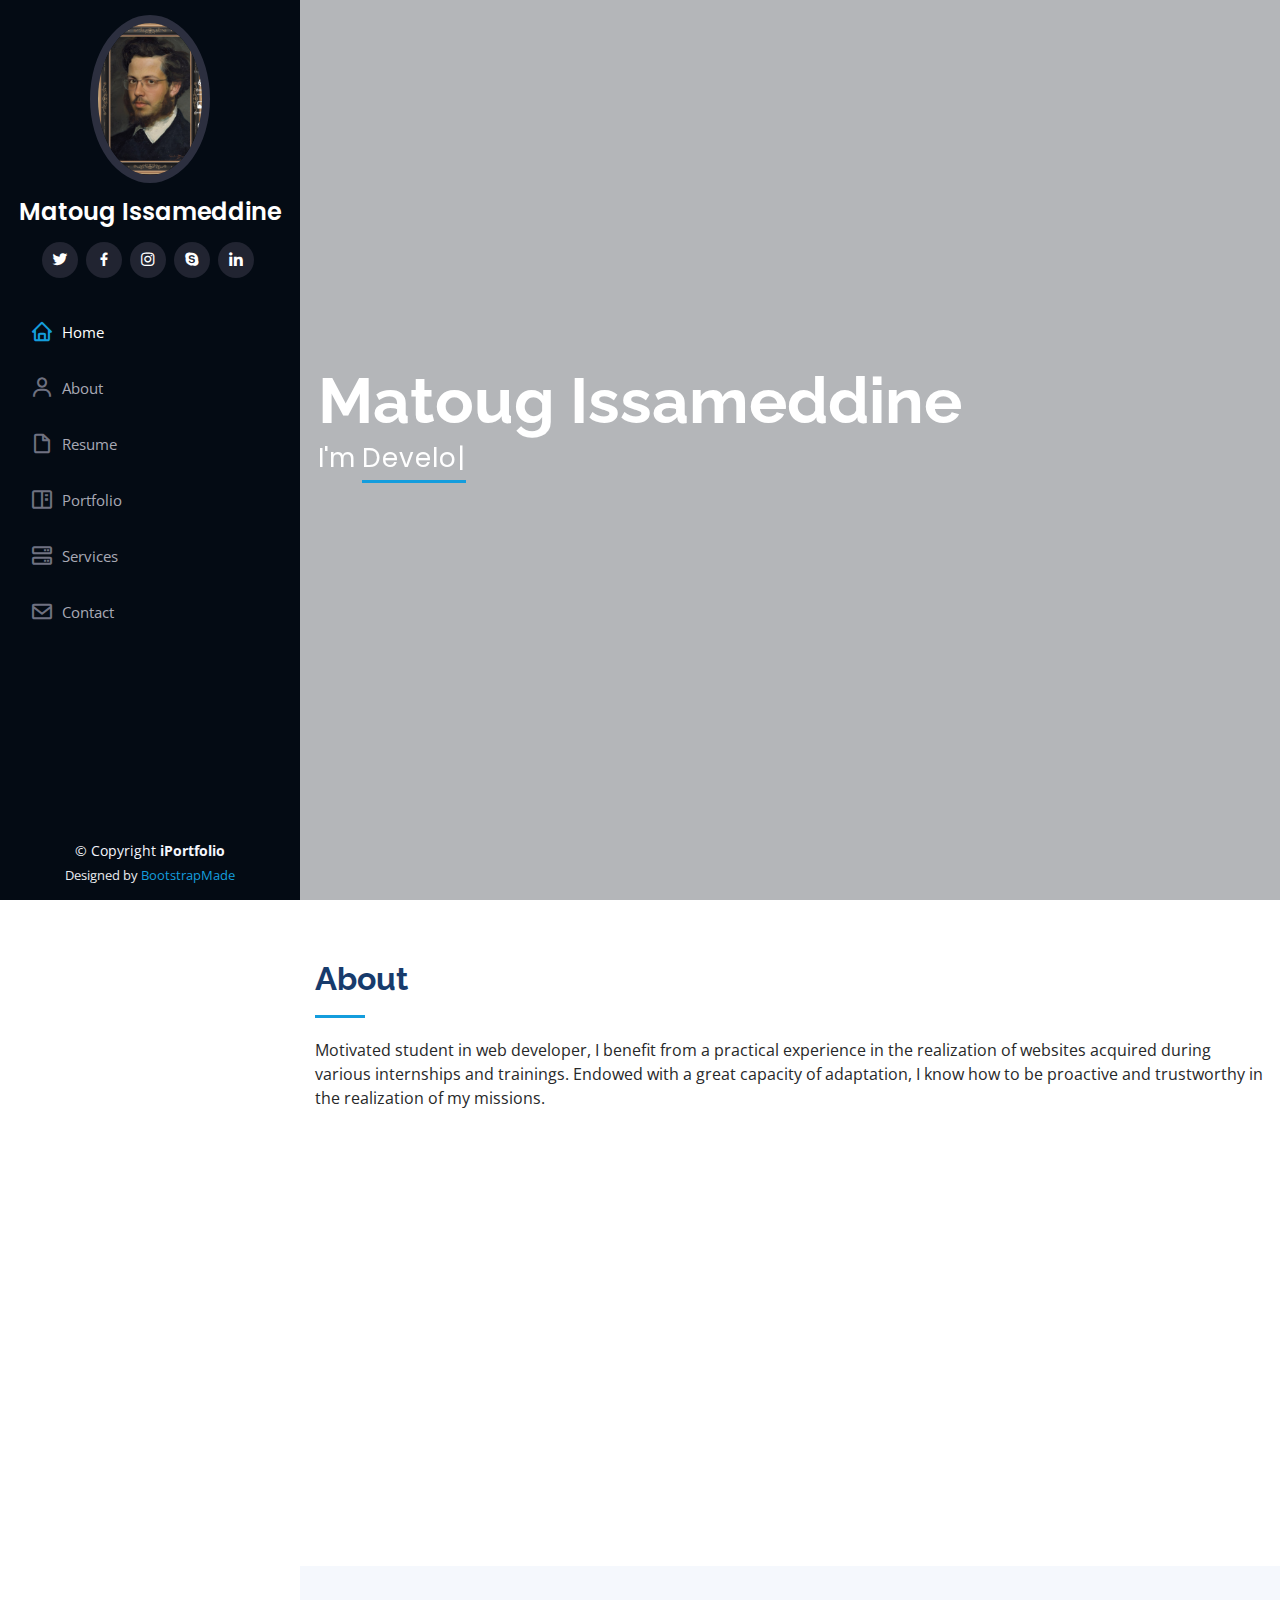
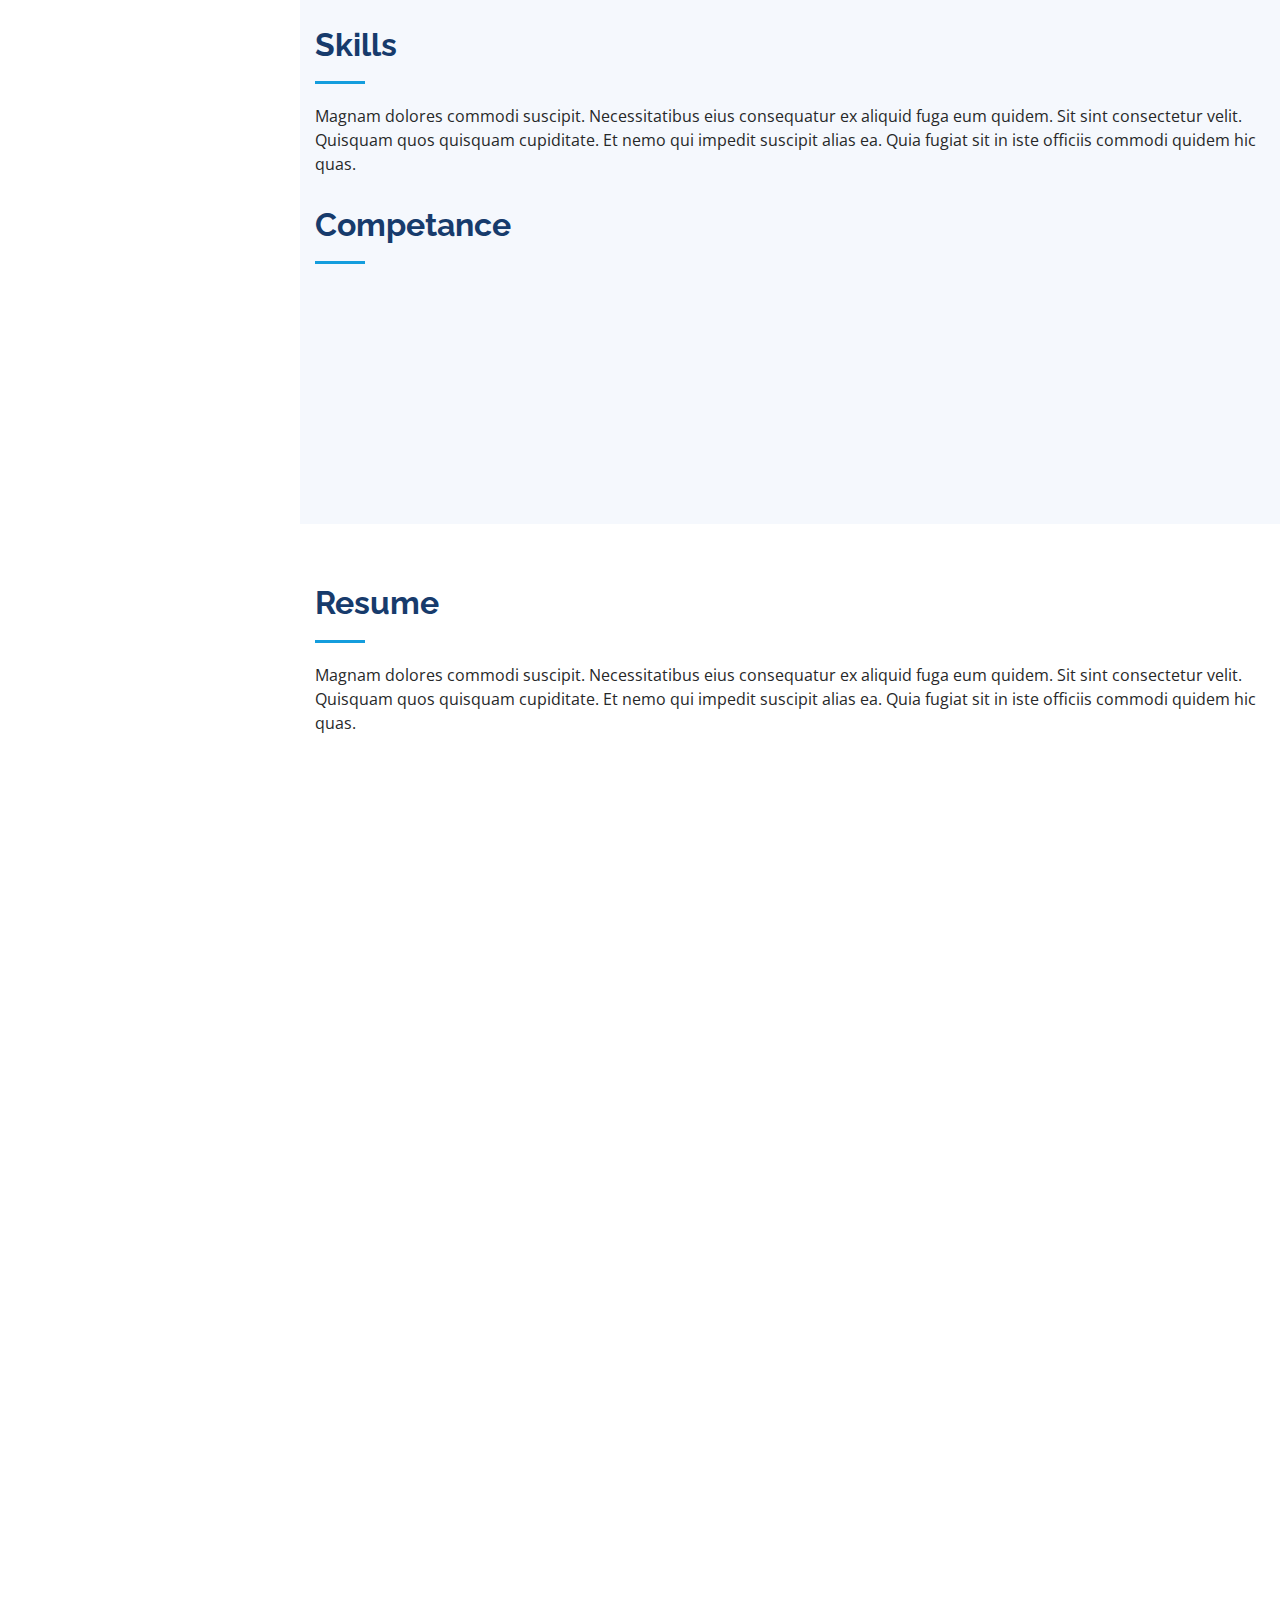
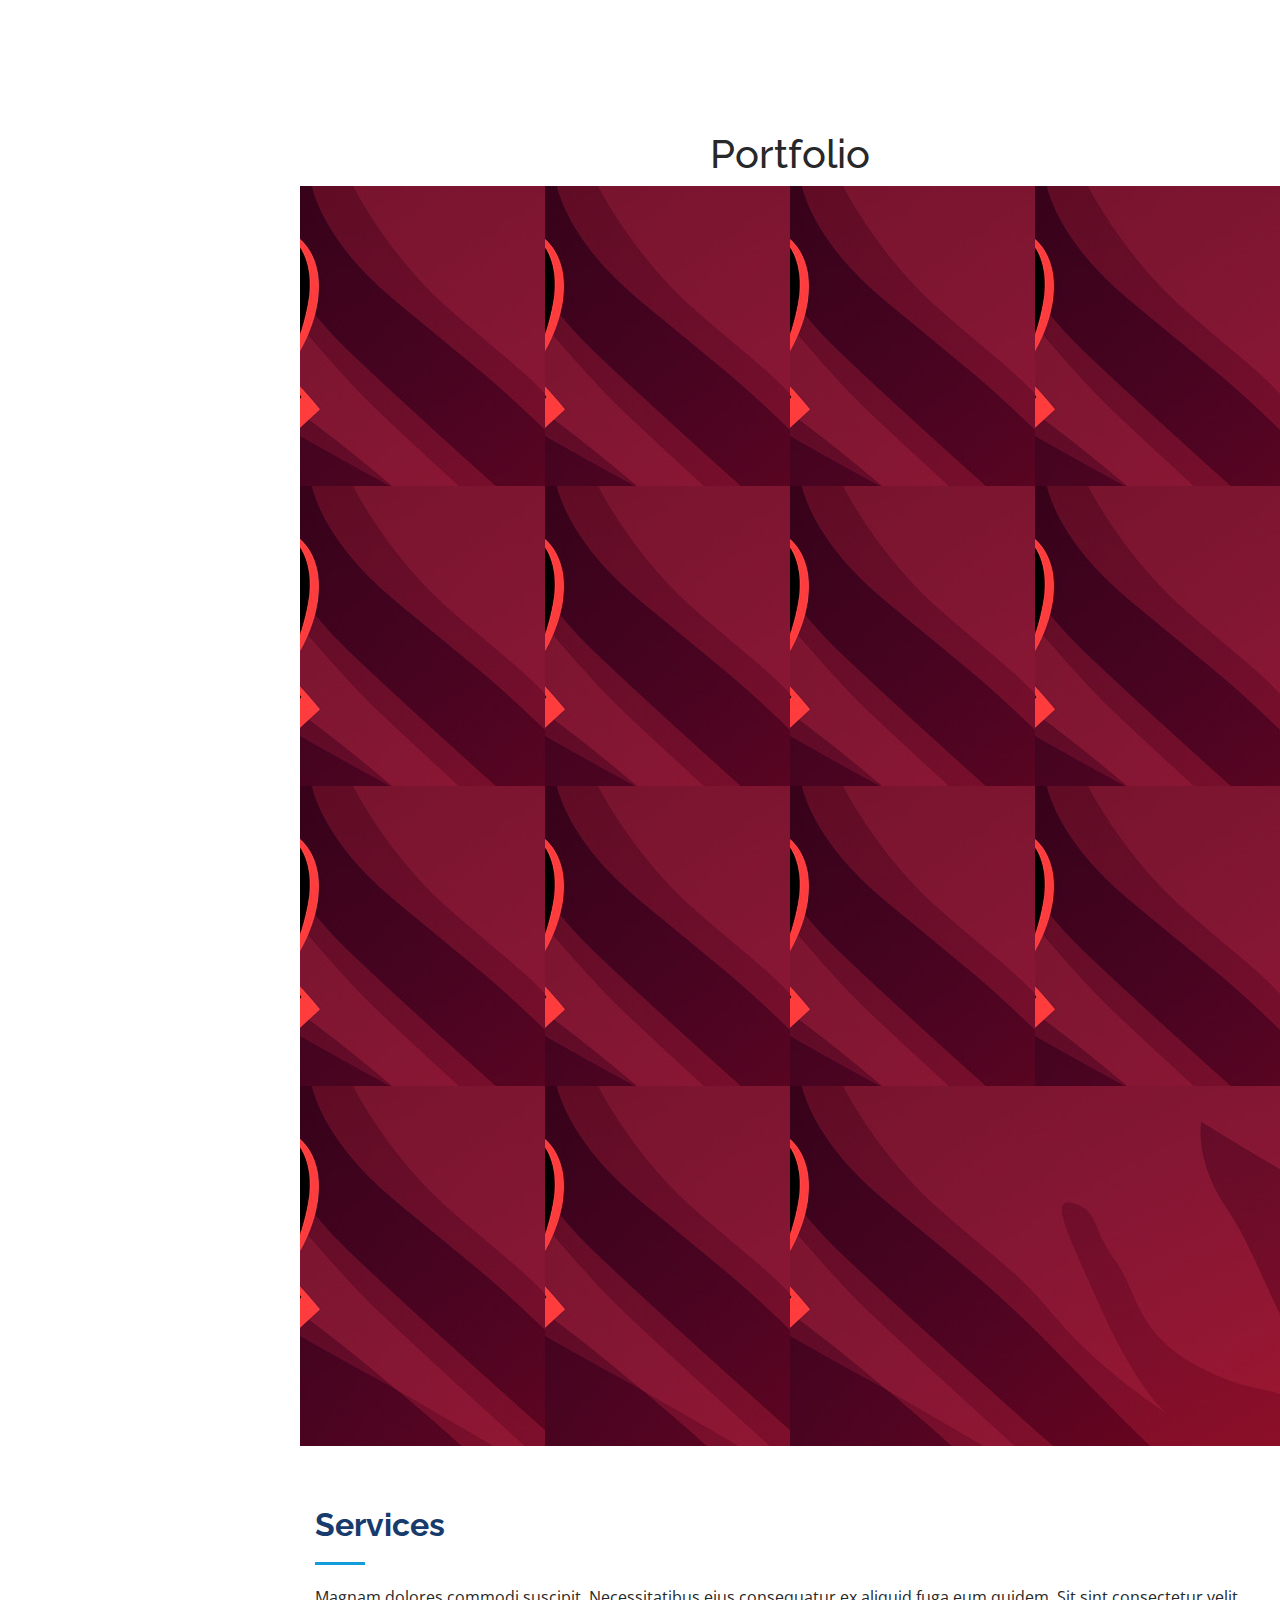
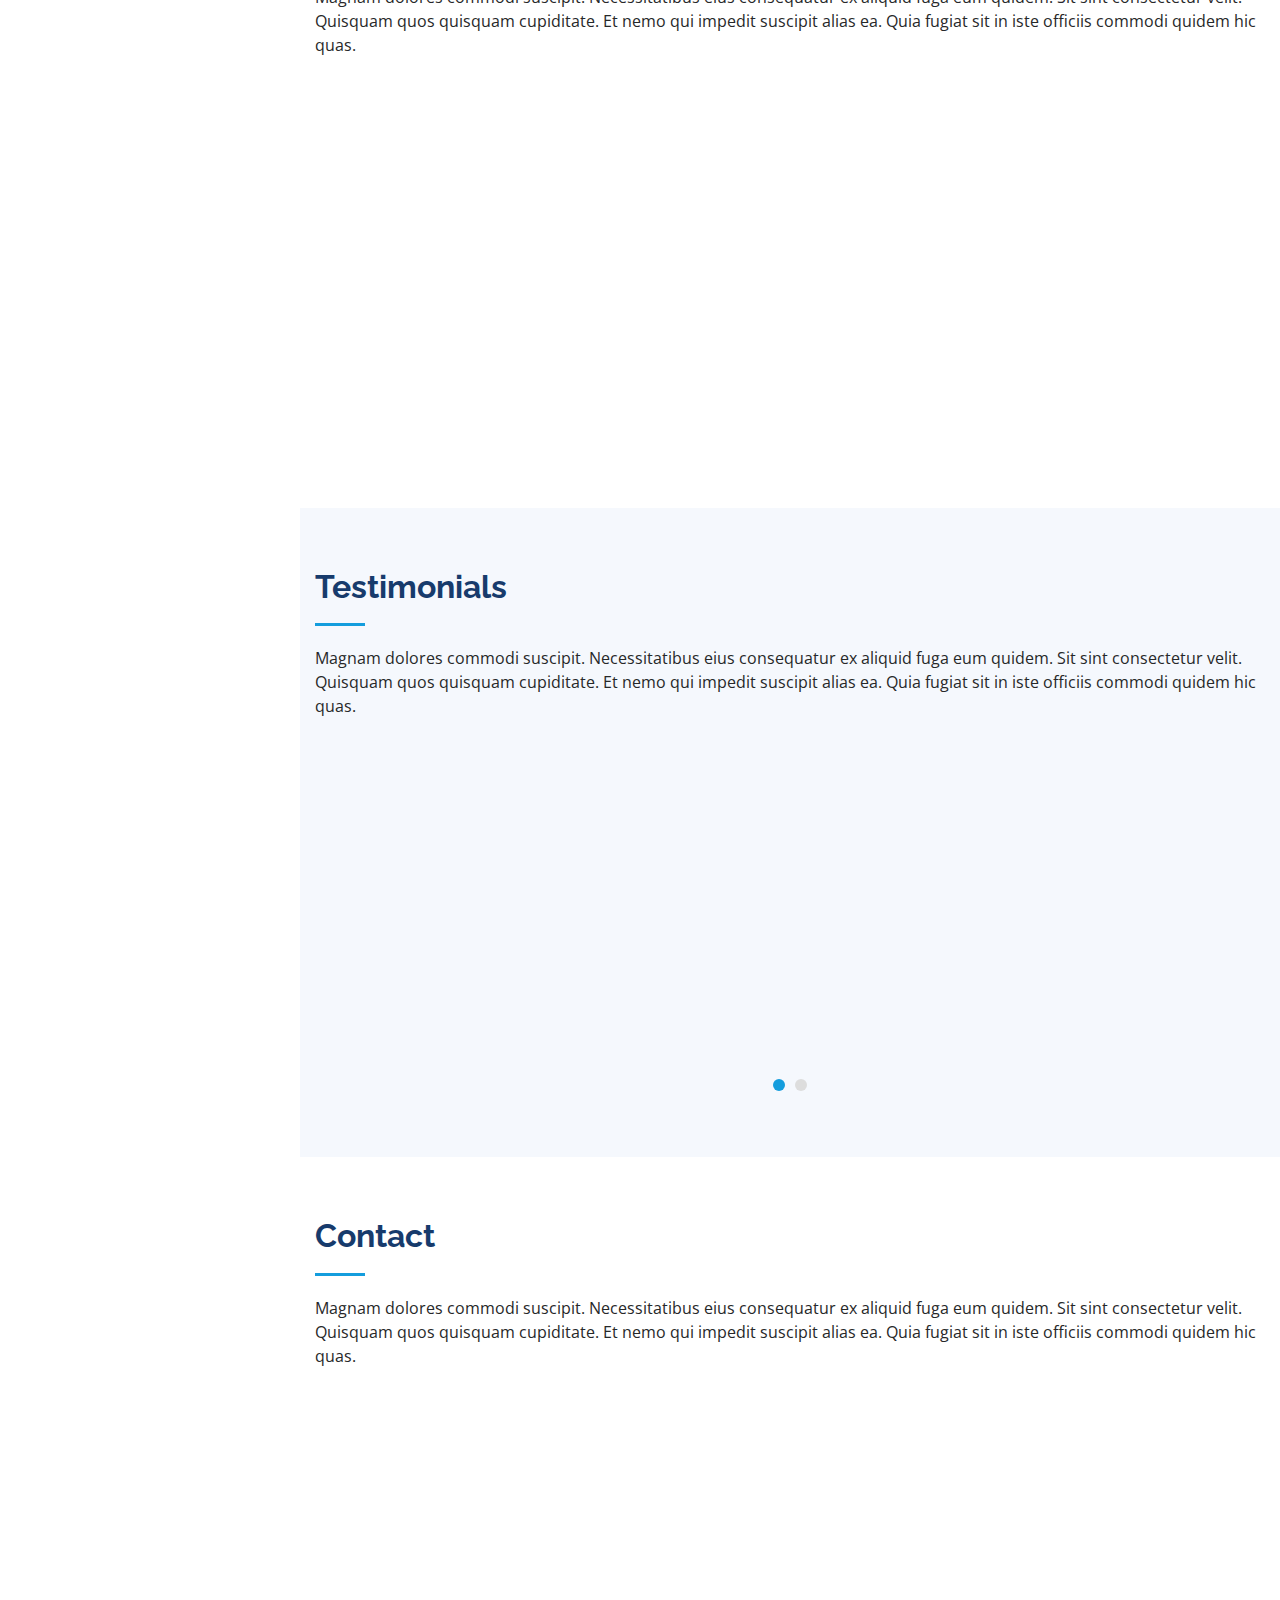
==== PORTOFOLIO/index.html @ e020f86d "premieresave" ====
<!DOCTYPE html>
<html lang="en">

<head>
  <meta charset="utf-8">
  <meta content="width=device-width, initial-scale=1.0" name="viewport">

  <title>Portfolio</title>
  <meta content="" name="description">
  <meta content="" name="keywords">


  <!-- Google Fonts -->
  <link
    href="https://fonts.googleapis.com/css?family=Open+Sans:300,300i,400,400i,600,600i,700,700i|Raleway:300,300i,400,400i,500,500i,600,600i,700,700i|Poppins:300,300i,400,400i,500,500i,600,600i,700,700i"
    rel="stylesheet">

  <!-- Vendor CSS Files -->
  <link href="./doc/vendor/bootstrap/css/bootstrap.min.css" rel="stylesheet">
  <link href="./doc/vendor/icofont/icofont.min.css" rel="stylesheet">
  <link href="./doc/vendor/boxicons/css/boxicons.min.css" rel="stylesheet">
  <link href="./doc/vendor/venobox/venobox.css" rel="stylesheet">
  <link href="./doc/vendor/owl.carousel/assets/owl.carousel.min.css" rel="stylesheet">
  <link href="./doc/vendor/aos/aos.css" rel="stylesheet">

  <!-- Template Main CSS File -->
  <link href="./doc/css/style.css" rel="stylesheet">


<body>

  <!-- ======= Mobile nav toggle button ======= -->
  <button type="button" class="mobile-nav-toggle d-xl-none"><i class="icofont-navigation-menu"></i></button>

  <!-- ======= Header ======= -->
  <header id="header">
    <div class="d-flex flex-column">

      <div class="profile">
        <img src="./doc/img/Screenshot_20230228_222854_TikTok.jpg" alt="" class="img-fluid rounded-circle">
        <h1 class="text-light"><a href="index.html">Matoug Issameddine</a></h1>
        <div class="social-links mt-3 text-center">
          <a href="#" class="twitter"><i class="bx bxl-twitter"></i></a>
          <a href="#" class="facebook"><i class="bx bxl-facebook"></i></a>
          <a href="#" class="instagram"><i class="bx bxl-instagram"></i></a>
          <a href="#" class="google-plus"><i class="bx bxl-skype"></i></a>
          <a href="#" class="linkedin"><i class="bx bxl-linkedin"></i></a>
        </div>
      </div>

      <nav class="nav-menu">
        <ul>
          <li class="active"><a href="index.html"><i class="bx bx-home"></i> <span>Home</span></a></li>
          <li><a href="#about"><i class="bx bx-user"></i> <span>About</span></a></li>
          <li><a href="#resume"><i class="bx bx-file-blank"></i> <span>Resume</span></a></li>
          <li><a href="#portfolio"><i class="bx bx-book-content"></i> Portfolio</a></li>
          <li><a href="#services"><i class="bx bx-server"></i> Services</a></li>
          <li><a href="#contact"><i class="bx bx-envelope"></i> Contact</a></li>

        </ul>
      </nav><!-- .nav-menu -->
      <button type="button" class="mobile-nav-toggle d-xl-none"><i class="icofont-navigation-menu"></i></button>

    </div>
  </header><!-- End Header -->

  <!-- ======= Hero Section ======= -->
  <section id="hero" class="d-flex flex-column justify-content-center align-items-center">
    <div class="hero-container" data-aos="fade-in">
      <h1>Matoug Issameddine</h1>
      <p>I'm <span class="typed" data-typed-items="Developpeur Web Junior, Freelancer, Webmaster"></span></p>
    </div>
  </section><!-- End Hero -->

  <main id="main">

    <!-- ======= About Section ======= -->
    <section id="about" class="about">
      <div class="container">

        <div class="section-title">
          <h2>About</h2>
          <p>Motivated student in web developer, I benefit from a practical experience in the realization of websites
            acquired during various internships and trainings. Endowed with a great capacity of adaptation, I know how
            to be proactive and trustworthy in the realization of my missions.</p>
        </div>

        <div class="row">
          <div class="col-lg-4" data-aos="fade-right">
            <img src="./doc/img/320344.png" class="img-fluid" alt="">
          </div>
          <div class="col-lg-8 pt-4 pt-lg-0 content" data-aos="fade-left">
            <h3>Web Developer.</h3>
            <p class="font-italic">
              Lorem ipsum dolor sit amet, consectetur adipiscing elit, sed do eiusmod tempor incididunt ut labore et
              dolore
              magna aliqua.
            </p>
            <div class="row">
              <div class="col-lg-6">
                <ul>
                  <li><i class="icofont-rounded-right"></i> <strong>Birthday:</strong> 15 nov 1995</li>
                  <li><i class="icofont-rounded-right"></i> <strong>Phone:</strong> +32 471 73 00 34</li>
                  <li><i class="icofont-rounded-right"></i> <strong>City:</strong> City : Bruxelles </li>
                </ul>
              </div>
              <div class="col-lg-6">
                <ul>
                  <li><i class="icofont-rounded-right"></i> <strong>Age:</strong> 27</li>
                  <li><i class="icofont-rounded-right"></i> <strong>Degree:</strong> bachelie</li>
                  <li><i class="icofont-rounded-right"></i> <strong>Email:</strong> issameddine.matoug1995 @gmail.com</li>
                </ul>
              </div>
            </div>
            <p>
              Officiis eligendi itaque labore et dolorum mollitia officiis optio vero. Quisquam sunt adipisci omnis et
              ut. Nulla accusantium dolor incidunt officia tempore. Et eius omnis.
              Cupiditate ut dicta maxime officiis quidem quia. Sed et consectetur qui quia repellendus itaque neque.
              Aliquid amet quidem ut quaerat cupiditate. Ab et eum qui repellendus omnis culpa magni laudantium dolores.
            </p>
          </div>
        </div>

      </div>
    </section><!-- End About Section -->

    <!-- ======= Facts Section ======= -->
   
    <!-- ======= Skills Section ======= -->
    <section id="skills" class="skills section-bg">
      <div class="container">
        

        <div class="section-title">
          <h2>Skills</h2>
          <p>Magnam dolores commodi suscipit. Necessitatibus eius consequatur ex aliquid fuga eum quidem. Sit sint
            consectetur velit. Quisquam quos quisquam cupiditate. Et nemo qui impedit suscipit alias ea. Quia fugiat sit
            in iste officiis commodi quidem hic quas.</p>
        </div>
        <div class="section-title">
        <h2>Competance</h2>
        <div class="row skills-content">

          <div class="col-lg-6" data-aos="fade-up">
            

            <div class="progress">
              <span class="skill">HTML <i class="val">100%</i></span>
              <div class="progress-bar-wrap">
                <div class="progress-bar" role="progressbar" aria-valuenow="100" aria-valuemin="0" aria-valuemax="100">
                </div>
              </div>
            </div>

            <div class="progress">
              <span class="skill">CSS <i class="val">90%</i></span>
              <div class="progress-bar-wrap">
                <div class="progress-bar" role="progressbar" aria-valuenow="90" aria-valuemin="0" aria-valuemax="100">
                </div>
              </div>
            </div>

            <div class="progress">
              <span class="skill">JavaScript <i class="val">75%</i></span>
              <div class="progress-bar-wrap">
                <div class="progress-bar" role="progressbar" aria-valuenow="75" aria-valuemin="0" aria-valuemax="100">
                </div>
              </div>
            </div>

          </div>

          <div class="col-lg-6" data-aos="fade-up" data-aos-delay="100">

            <div class="progress">
              <span class="skill">PHP <i class="val">80%</i></span>
              <div class="progress-bar-wrap">
                <div class="progress-bar" role="progressbar" aria-valuenow="80" aria-valuemin="0" aria-valuemax="100">
                </div>
              </div>
            </div>

            <div class="progress">
              <span class="skill">WordPress/CMS <i class="val">90%</i></span>
              <div class="progress-bar-wrap">
                <div class="progress-bar" role="progressbar" aria-valuenow="90" aria-valuemin="0" aria-valuemax="100">
                </div>
              </div>
            </div>

            <div class="progress">
              <span class="skill">Photoshop <i class="val">55%</i></span>
              <div class="progress-bar-wrap">
                <div class="progress-bar" role="progressbar" aria-valuenow="55" aria-valuemin="0" aria-valuemax="100">
                </div>
              </div>
            </div>

          </div>

        </div>

      </div>
    </section><!-- End Skills Section -->

    <!-- ======= Resume Section ======= -->
    <section id="resume" class="resume">
      <div class="container">

        <div class="section-title">
          <h2>Resume</h2>
          <p>Magnam dolores commodi suscipit. Necessitatibus eius consequatur ex aliquid fuga eum quidem. Sit sint
            consectetur velit. Quisquam quos quisquam cupiditate. Et nemo qui impedit suscipit alias ea. Quia fugiat sit
            in iste officiis commodi quidem hic quas.</p>
        </div>

        <div class="row">
          <div class="col-lg-6" data-aos="fade-up">
            <h3 class="resume-title">Sumary</h3>
            <div class="resume-item pb-0">
              <h4>Alex Smith</h4>
              <p><em>Innovative and deadline-driven Graphic Designer with 3+ years of experience designing and
                  developing user-centered digital/print marketing material from initial concept to final, polished
                  deliverable.</em></p>
              <ul>
                <li>Portland par 127,Orlando, FL</li>
                <li>(123) 456-7891</li>
                <li>alice.barkley@example.com</li>
              </ul>
            </div>

            <h3 class="resume-title">Education</h3>
            <div class="resume-item">
              <h4>Master of Fine Arts </h4>
              <h5>2015 - 2016</h5>
              <p><em>Rochester Institute of Technology, Rochester, NY</em></p>
              <p>Qui deserunt veniam. Et sed aliquam labore tempore sed quisquam iusto autem sit. Ea vero voluptatum qui
                ut dignissimos deleniti nerada porti sand markend</p>
            </div>
            <div class="resume-item">
              <h4>Bachelor of Fine Arts </h4>
              <h5>2010 - 2014</h5>
              <p><em>Rochester Institute of Technology, Rochester, NY</em></p>
              <p>Quia nobis sequi est occaecati aut. Repudiandae et iusto quae reiciendis et quis Eius vel ratione eius
                unde vitae rerum voluptates asperiores voluptatem Earum molestiae consequatur neque etlon sader mart
                dila</p>
            </div>
          </div>
          <div class="col-lg-6" data-aos="fade-up" data-aos-delay="100">
            <h3 class="resume-title">Professional Experience</h3>
            <div class="resume-item">
              <h4>Senior graphic design specialist</h4>
              <h5>2019 - Present</h5>
              <p><em>Experion, New York, NY </em></p>
              <ul>
                <li>Lead in the design, development, and implementation of the graphic, layout, and production
                  communication materials</li>
                <li>Delegate tasks to the 7 members of the design team and provide counsel on all aspects of the
                  project. </li>
                <li>Supervise the assessment of all graphic materials in order to ensure quality and accuracy of the
                  design</li>
                <li>Oversee the efficient use of production project budgets ranging from $2,000 - $25,000</li>
              </ul>
            </div>
            <div class="resume-item">
              <h4>Graphic design specialist</h4>
              <h5>2017 - 2018</h5>
              <p><em>Stepping Stone Advertising, New York, NY</em></p>
              <ul>
                <li>Developed numerous marketing programs (logos, brochures,infographics, presentations, and
                  advertisements).</li>
                <li>Managed up to 5 projects or tasks at a given time while under pressure</li>
                <li>Recommended and consulted with clients on the most appropriate graphic design</li>
                <li>Created 4+ design presentations and proposals a month for clients and account managers</li>
              </ul>
            </div>
          </div>
        </div>

      </div>
    </section><!-- End Resume Section -->

    <section id="portfolio"class="site-section-small portfolio">

      <div class="container">
        <h1 class="section-title-big text-center">Portfolio</h1>
      </div>

      <div class="container-fluid">
        <div class="row" id="grid">
          <div class="col-lg-fifth col-md-3 col-sm-4 col-xs-6" data-groups='["uiux"]'>
            <a class="portfolio-link" href="#">
              <img src="./doc/img/320344.png" alt="" class="img-carousel">
              <div class="portfolio-info">
                <div class="portfolio-info-top">
                  <h3>Business Perfect item</h3>
                </div><!-- /.portfolio-info-top -->
                <div class="portfolio-info-bottom">
                  <p>Lorem ipsum dolor sit amet, consectetur adipiscing elit. Cras viverra dolor eu nunc porttitor
                    sollicitudin. Maecenas dignissim ultricies pharetra.</p>
                </div><!-- /.portfolio-info-bottom -->
              </div><!-- /.portfolio-info  -->
            </a>
          </div><!-- /.col-lg-fifth  -->
          <div class="col-lg-fifth col-md-3 col-sm-4 col-xs-6" data-groups='["branding"]'>
            <a class="portfolio-link" href="#">
              <img src="./doc/img/320344.png" alt="" class="img-carousel">
              <div class="portfolio-info">
                <div class="portfolio-info-top">
                  <h3>Business Perfect item</h3>
                </div><!-- /.portfolio-info-top -->
                <div class="portfolio-info-bottom">
                  <p>Lorem ipsum dolor sit amet, consectetur adipiscing elit. Cras viverra dolor eu nunc porttitor
                    sollicitudin. Maecenas dignissim ultricies pharetra.</p>
                </div><!-- /.portfolio-info-bottom -->
              </div><!-- /.portfolio-info  -->
            </a>
          </div><!-- /.col-lg-fifth  -->
          <div class="col-lg-fifth col-md-3 col-sm-4 col-xs-6" data-groups='["identity"]'>
            <a class="portfolio-link" href="#">
              <img src="./doc/img/320344.png" alt="" class="img-carousel">
              <div class="portfolio-info">
                <div class="portfolio-info-top">
                  <h3>Business Perfect item</h3>
                </div><!-- /.portfolio-info-top -->
                <div class="portfolio-info-bottom">
                  <p>Lorem ipsum dolor sit amet, consectetur adipiscing elit. Cras viverra dolor eu nunc porttitor
                    sollicitudin. Maecenas dignissim ultricies pharetra.</p>
                </div><!-- /.portfolio-info-bottom -->
              </div><!-- /.portfolio-info  -->
            </a>
          </div><!-- /.col-lg-fifth  -->
          <div class="col-lg-fifth col-md-3 col-sm-4 col-xs-6" data-groups='["uiux"]'>
            <a class="portfolio-link" href="#">
              <img src="./doc/img/320344.png" alt="" class="img-carousel">
              <div class="portfolio-info">
                <div class="portfolio-info-top">
                  <h3>Business Perfect item</h3>
                </div><!-- /.portfolio-info-top -->
                <div class="portfolio-info-bottom">
                  <p>Lorem ipsum dolor sit amet, consectetur adipiscing elit. Cras viverra dolor eu nunc porttitor
                    sollicitudin. Maecenas dignissim ultricies pharetra.</p>
                </div><!-- /.portfolio-info-bottom -->
              </div><!-- /.portfolio-info  -->
            </a>
          </div><!-- /.col-lg-fifth  -->
          <div class="col-lg-fifth col-md-3 col-sm-4 col-xs-6" data-groups='["illustrations"]'>
            <a class="portfolio-link" href="#">
              <img src="./doc/img/320344.png" alt="" class="img-carousel">
              <div class="portfolio-info">
                <div class="portfolio-info-top">
                  <h3>Business Perfect item</h3>
                </div><!-- /.portfolio-info-top -->
                <div class="portfolio-info-bottom">
                  <p>Lorem ipsum dolor sit amet, consectetur adipiscing elit. Cras viverra dolor eu nunc porttitor
                    sollicitudin. Maecenas dignissim ultricies pharetra.</p>
                </div><!-- /.portfolio-info-bottom -->
              </div><!-- /.portfolio-info  -->
            </a>
          </div><!-- /.col-lg-fifth  -->
          <div class="col-lg-fifth col-md-3 col-sm-4 col-xs-6" data-groups='["identity"]'>
            <a class="portfolio-link" href="#">
              <img src="./doc/img/320344.png" alt="" class="img-carousel">
              <div class="portfolio-info">
                <div class="portfolio-info-top">
                  <h3>Business Perfect item</h3>
                </div><!-- /.portfolio-info-top -->
                <div class="portfolio-info-bottom">
                  <p>Lorem ipsum dolor sit amet, consectetur adipiscing elit. Cras viverra dolor eu nunc porttitor
                    sollicitudin. Maecenas dignissim ultricies pharetra.</p>
                </div><!-- /.portfolio-info-bottom -->
              </div><!-- /.portfolio-info  -->
            </a>
          </div><!-- /.col-lg-fifth  -->
          <div class="col-lg-fifth col-md-3 col-sm-4 col-xs-6" data-groups='["uiux"]'>
            <a class="portfolio-link" href="#">
              <img src="./doc/img/320344.png" alt="" class="img-carousel">
              <div class="portfolio-info">
                <div class="portfolio-info-top">
                  <h3>Business Perfect item</h3>
                </div><!-- /.portfolio-info-top -->
                <div class="portfolio-info-bottom">
                  <p>Lorem ipsum dolor sit amet, consectetur adipiscing elit. Cras viverra dolor eu nunc porttitor
                    sollicitudin. Maecenas dignissim ultricies pharetra.</p>
                </div><!-- /.portfolio-info-bottom -->
              </div><!-- /.portfolio-info  -->
            </a>
          </div><!-- /.col-lg-fifth  -->
          <div class="col-lg-fifth col-md-3 col-sm-4 col-xs-6" data-groups='["branding"]'>
            <a class="portfolio-link" href="#">
              <img src="./doc/img/320344.png" alt="" class="img-carousel">
              <div class="portfolio-info">
                <div class="portfolio-info-top">
                  <h3>Business Perfect item</h3>
                </div><!-- /.portfolio-info-top -->
                <div class="portfolio-info-bottom">
                  <p>Lorem ipsum dolor sit amet, consectetur adipiscing elit. Cras viverra dolor eu nunc porttitor
                    sollicitudin. Maecenas dignissim ultricies pharetra.</p>
                </div><!-- /.portfolio-info-bottom -->
              </div><!-- /.portfolio-info  -->
            </a>
          </div><!-- /.col-lg-fifth  -->
          <div class="col-lg-fifth col-md-3 col-sm-4 col-xs-6" data-groups='["uiux"]'>
            <a class="portfolio-link" href="#">
              <img src="./doc/img/320344.png" alt="" class="img-carousel">
              <div class="portfolio-info">
                <div class="portfolio-info-top">
                  <h3>Business Perfect item</h3>
                </div><!-- /.portfolio-info-top -->
                <div class="portfolio-info-bottom">
                  <p>Lorem ipsum dolor sit amet, consectetur adipiscing elit. Cras viverra dolor eu nunc porttitor
                    sollicitudin. Maecenas dignissim ultricies pharetra.</p>
                </div><!-- /.portfolio-info-bottom -->
              </div><!-- /.portfolio-info  -->
            </a>
          </div><!-- /.col-lg-fifth  -->
          <div class="col-lg-fifth col-md-3 col-sm-4 col-xs-6" data-groups='["branding"]'>
            <a class="portfolio-link" href="#">
              <img src="./doc/img/320344.png" alt="" class="img-carousel">
              <div class="portfolio-info">
                <div class="portfolio-info-top">
                  <h3>Business Perfect item</h3>
                </div><!-- /.portfolio-info-top -->
                <div class="portfolio-info-bottom">
                  <p>Lorem ipsum dolor sit amet, consectetur adipiscing elit. Cras viverra dolor eu nunc porttitor
                    sollicitudin. Maecenas dignissim ultricies pharetra.</p>
                </div><!-- /.portfolio-info-bottom -->
              </div><!-- /.portfolio-info  -->
            </a>
          </div><!-- /.col-lg-fifth  -->
          <div class="col-lg-fifth col-md-3 col-sm-4 col-xs-6" data-groups='["illustrations"]'>
            <a class="portfolio-link" href="#">
              <img src="./doc/img/320344.png" alt="" class="img-carousel">
              <div class="portfolio-info">
                <div class="portfolio-info-top">
                  <h3>Business Perfect item</h3>
                </div><!-- /.portfolio-info-top -->
                <div class="portfolio-info-bottom">
                  <p>Lorem ipsum dolor sit amet, consectetur adipiscing elit. Cras viverra dolor eu nunc porttitor
                    sollicitudin. Maecenas dignissim ultricies pharetra.</p>
                </div><!-- /.portfolio-info-bottom -->
              </div><!-- /.portfolio-info  -->
            </a>
          </div><!-- /.col-lg-fifth  -->
          <div class="col-lg-fifth col-md-3 col-sm-4 col-xs-6" data-groups='["illustrations"]'>
            <a class="portfolio-link" href="#">
              <img src="./doc/img/320344.png" alt="" class="img-carousel">
              <div class="portfolio-info">
                <div class="portfolio-info-top">
                  <h3>Business Perfect item</h3>
                </div><!-- /.portfolio-info-top -->
                <div class="portfolio-info-bottom">
                  <p>Lorem ipsum dolor sit amet, consectetur adipiscing elit. Cras viverra dolor eu nunc porttitor
                    sollicitudin. Maecenas dignissim ultricies pharetra.</p>
                </div><!-- /.portfolio-info-bottom -->
              </div><!-- /.portfolio-info  -->
            </a>
          </div><!-- /.col-lg-fifth  -->
          <div class="col-lg-fifth col-md-3 col-sm-4 col-xs-6" data-groups='["identity"]'>
            <a class="portfolio-link" href="#">
              <img src="./doc/img/320344.png" alt="" class="img-carousel">
              <div class="portfolio-info">
                <div class="portfolio-info-top">
                  <h3>Business Perfect item</h3>
                </div><!-- /.portfolio-info-top -->
                <div class="portfolio-info-bottom">
                  <p>Lorem ipsum dolor sit amet, consectetur adipiscing elit. Cras viverra dolor eu nunc porttitor
                    sollicitudin. Maecenas dignissim ultricies pharetra.</p>
                </div><!-- /.portfolio-info-bottom -->
              </div><!-- /.portfolio-info  -->
            </a>
          </div><!-- /.col-lg-fifth  -->
          <div class="col-lg-fifth col-md-3 col-sm-4 col-xs-6" data-groups='["branding"]'>
            <a class="portfolio-link" href="#">
              <img src="./doc/img/320344.png" alt="" class="img-carousel">
              <div class="portfolio-info">
                <div class="portfolio-info-top">
                  <h3>Business Perfect item</h3>
                </div><!-- /.portfolio-info-top -->
                <div class="portfolio-info-bottom">
                  <p>Lorem ipsum dolor sit amet, consectetur adipiscing elit. Cras viverra dolor eu nunc porttitor
                    sollicitudin. Maecenas dignissim ultricies pharetra.</p>
                </div><!-- /.portfolio-info-bottom -->
              </div><!-- /.portfolio-info  -->
            </a>
          </div><!-- /.col-lg-fifth  -->
          <div class="col-lg-fifth col-md-3 col-sm-4 col-xs-6" data-groups='["illustrations"]'>
            <a class="portfolio-link" href="#">
              <img src="./doc/img/320344.png" alt="" class="img-carousel">
              <div class="portfolio-info">
                <div class="portfolio-info-top">
                  <h3>Business Perfect item</h3>
                </div><!-- /.portfolio-info-top -->
                <div class="portfolio-info-bottom">
                  <p>Lorem ipsum dolor sit amet, consectetur adipiscing elit. Cras viverra dolor eu nunc porttitor
                    sollicitudin. Maecenas dignissim ultricies pharetra.</p>
                </div><!-- /.portfolio-info-bottom -->
              </div><!-- /.portfolio-info  -->
            </a>
          </div><!-- /.col-lg-fifth  -->

        </div><!-- /#grid -->

      </div>

    </section><!-- /.portfolio -->

    <!-- ======= Services Section ======= -->
    <section id="services" class="services">
      <div class="container">

        <div class="section-title">
          <h2>Services</h2>
          <p>Magnam dolores commodi suscipit. Necessitatibus eius consequatur ex aliquid fuga eum quidem. Sit sint
            consectetur velit. Quisquam quos quisquam cupiditate. Et nemo qui impedit suscipit alias ea. Quia fugiat sit
            in iste officiis commodi quidem hic quas.</p>
        </div>

        <div class="row">
          <div class="col-lg-4 col-md-6 icon-box" data-aos="fade-up">
            <div class="icon"><i class="icofont-computer"></i></div>
            <h4 class="title"><a href="">Lorem Ipsum</a></h4>
            <p class="description">Voluptatum deleniti atque corrupti quos dolores et quas molestias excepturi sint
              occaecati cupiditate non provident</p>
          </div>
          <div class="col-lg-4 col-md-6 icon-box" data-aos="fade-up" data-aos-delay="100">
            <div class="icon"><i class="icofont-chart-bar-graph"></i></div>
            <h4 class="title"><a href="">Dolor Sitema</a></h4>
            <p class="description">Minim veniam, quis nostrud exercitation ullamco laboris nisi ut aliquip ex ea commodo
              consequat tarad limino ata</p>
          </div>
          <div class="col-lg-4 col-md-6 icon-box" data-aos="fade-up" data-aos-delay="200">
            <div class="icon"><i class="icofont-earth"></i></div>
            <h4 class="title"><a href="">Sed ut perspiciatis</a></h4>
            <p class="description">Duis aute irure dolor in reprehenderit in voluptate velit esse cillum dolore eu
              fugiat nulla pariatur</p>
          </div>
          <div class="col-lg-4 col-md-6 icon-box" data-aos="fade-up" data-aos-delay="300">
            <div class="icon"><i class="icofont-image"></i></div>
            <h4 class="title"><a href="">Magni Dolores</a></h4>
            <p class="description">Excepteur sint occaecat cupidatat non proident, sunt in culpa qui officia deserunt
              mollit anim id est laborum</p>
          </div>
          <div class="col-lg-4 col-md-6 icon-box" data-aos="fade-up" data-aos-delay="400">
            <div class="icon"><i class="icofont-settings"></i></div>
            <h4 class="title"><a href="">Nemo Enim</a></h4>
            <p class="description">At vero eos et accusamus et iusto odio dignissimos ducimus qui blanditiis praesentium
              voluptatum deleniti atque</p>
          </div>
          <div class="col-lg-4 col-md-6 icon-box" data-aos="fade-up" data-aos-delay="500">
            <div class="icon"><i class="icofont-tasks-alt"></i></div>
            <h4 class="title"><a href="">Eiusmod Tempor</a></h4>
            <p class="description">Et harum quidem rerum facilis est et expedita distinctio. Nam libero tempore, cum
              soluta nobis est eligendi</p>
          </div>
        </div>

      </div>
    </section><!-- End Services Section -->

    <!-- ======= Testimonials Section ======= -->
    <section id="testimonials" class="testimonials section-bg">
      <div class="container">

        <div class="section-title">
          <h2>Testimonials</h2>
          <p>Magnam dolores commodi suscipit. Necessitatibus eius consequatur ex aliquid fuga eum quidem. Sit sint
            consectetur velit. Quisquam quos quisquam cupiditate. Et nemo qui impedit suscipit alias ea. Quia fugiat sit
            in iste officiis commodi quidem hic quas.</p>
        </div>

        <div class="owl-carousel testimonials-carousel">

          <div class="testimonial-item" data-aos="fade-up">
            <p>
              <i class="bx bxs-quote-alt-left quote-icon-left"></i>
              Proin iaculis purus consequat sem cure digni ssim donec porttitora entum suscipit rhoncus. Accusantium
              quam, ultricies eget id, aliquam eget nibh et. Maecen aliquam, risus at semper.
              <i class="bx bxs-quote-alt-right quote-icon-right"></i>
            </p>
            <img src="assets/img/testimonials/testimonials-1.jpg" class="testimonial-img" alt="">
            <h3>Saul Goodman</h3>
            <h4>Ceo &amp; Founder</h4>
          </div>

          <div class="testimonial-item" data-aos="fade-up" data-aos-delay="100">
            <p>
              <i class="bx bxs-quote-alt-left quote-icon-left"></i>
              Export tempor illum tamen malis malis eram quae irure esse labore quem cillum quid cillum eram malis
              quorum velit fore eram velit sunt aliqua noster fugiat irure amet legam anim culpa.
              <i class="bx bxs-quote-alt-right quote-icon-right"></i>
            </p>
            <img src="assets/img/testimonials/testimonials-2.jpg" class="testimonial-img" alt="">
            <h3>Sara Wilsson</h3>
            <h4>Designer</h4>
          </div>

          <div class="testimonial-item" data-aos="fade-up" data-aos-delay="200">
            <p>
              <i class="bx bxs-quote-alt-left quote-icon-left"></i>
              Enim nisi quem export duis labore cillum quae magna enim sint quorum nulla quem veniam duis minim tempor
              labore quem eram duis noster aute amet eram fore quis sint minim.
              <i class="bx bxs-quote-alt-right quote-icon-right"></i>
            </p>
            <img src="assets/img/testimonials/testimonials-3.jpg" class="testimonial-img" alt="">
            <h3>Jena Karlis</h3>
            <h4>Store Owner</h4>
          </div>

          <div class="testimonial-item" data-aos="fade-up" data-aos-delay="300">
            <p>
              <i class="bx bxs-quote-alt-left quote-icon-left"></i>
              Fugiat enim eram quae cillum dolore dolor amet nulla culpa multos export minim fugiat minim velit minim
              dolor enim duis veniam ipsum anim magna sunt elit fore quem dolore labore illum veniam.
              <i class="bx bxs-quote-alt-right quote-icon-right"></i>
            </p>
            <img src="assets/img/testimonials/testimonials-4.jpg" class="testimonial-img" alt="">
            <h3>Matt Brandon</h3>
            <h4>Freelancer</h4>
          </div>

          <div class="testimonial-item" data-aos="fade-up" data-aos-delay="400">
            <p>
              <i class="bx bxs-quote-alt-left quote-icon-left"></i>
              Quis quorum aliqua sint quem legam fore sunt eram irure aliqua veniam tempor noster veniam enim culpa
              labore duis sunt culpa nulla illum cillum fugiat legam esse veniam culpa fore nisi cillum quid.
              <i class="bx bxs-quote-alt-right quote-icon-right"></i>
            </p>
            <img src="assets/img/testimonials/testimonials-5.jpg" class="testimonial-img" alt="">
            <h3>John Larson</h3>
            <h4>Entrepreneur</h4>
          </div>

        </div>

      </div>
    </section><!-- End Testimonials Section -->

    <!-- ======= Contact Section ======= -->
    <section id="contact" class="contact">
      <div class="container">

        <div class="section-title">
          <h2>Contact</h2>
          <p>Magnam dolores commodi suscipit. Necessitatibus eius consequatur ex aliquid fuga eum quidem. Sit sint
            consectetur velit. Quisquam quos quisquam cupiditate. Et nemo qui impedit suscipit alias ea. Quia fugiat sit
            in iste officiis commodi quidem hic quas.</p>
        </div>

        <div class="row" data-aos="fade-in">

          <div class="col-lg-5 d-flex align-items-stretch">
            <div class="info">
              <div class="address">
                <i class="icofont-google-map"></i>
                <h4>Location:</h4>
                <p>A108 Adam Street, New York, NY 535022</p>
              </div>

              <div class="email">
                <i class="icofont-envelope"></i>
                <h4>Email:</h4>
                <p>info@example.com</p>
              </div>

              <div class="phone">
                <i class="icofont-phone"></i>
                <h4>Call:</h4>
                <p>+1 5589 55488 55s</p>
              </div>

              <iframe
                src="https://www.google.com/maps/embed?pb=!1m14!1m8!1m3!1d12097.433213460943!2d-74.0062269!3d40.7101282!3m2!1i1024!2i768!4f13.1!3m3!1m2!1s0x0%3A0xb89d1fe6bc499443!2sDowntown+Conference+Center!5e0!3m2!1smk!2sbg!4v1539943755621"
                frameborder="0" style="border:0; width: 100%; height: 290px;" allowfullscreen></iframe>
            </div>

          </div>

          <div class="col-lg-7 mt-5 mt-lg-0 d-flex align-items-stretch">
            <form action="forms/contact.php" method="post" role="form" class="php-email-form">
              <div class="form-row">
                <div class="form-group col-md-6">
                  <label for="name">Your Name</label>
                  <input type="text" name="name" class="form-control" id="name" data-rule="minlen:4"
                    data-msg="Please enter at least 4 chars" />
                  <div class="validate"></div>
                </div>
                <div class="form-group col-md-6">
                  <label for="name">Your Email</label>
                  <input type="email" class="form-control" name="email" id="email" data-rule="email"
                    data-msg="Please enter a valid email" />
                  <div class="validate"></div>
                </div>
              </div>
              <div class="form-group">
                <label for="name">Subject</label>
                <input type="text" class="form-control" name="subject" id="subject" data-rule="minlen:4"
                  data-msg="Please enter at least 8 chars of subject" />
                <div class="validate"></div>
              </div>
              <div class="form-group">
                <label for="name">Message</label>
                <textarea class="form-control" name="message" rows="10" data-rule="required"
                  data-msg="Please write something for us"></textarea>
                <div class="validate"></div>
              </div>
              <div class="mb-3">
                <div class="loading">Loading</div>
                <div class="error-message"></div>
                <div class="sent-message">Your message has been sent. Thank you!</div>
              </div>
              <div class="text-center"><button type="submit">Send Message</button></div>
            </form>
          </div>

        </div>

      </div>
    </section><!-- End Contact Section -->

  </main><!-- End #main -->

  <!-- ======= Footer ======= -->
  <footer id="footer">
    <div class="container">
      <div class="copyright">
        &copy; Copyright <strong><span>iPortfolio</span></strong>
      </div>
      <div class="credits">
        Designed by <a href="https://bootstrapmade.com/">BootstrapMade</a>
      </div>
    </div>
  </footer><!-- End  Footer -->

  <a href="#" class="back-to-top"><i class="icofont-simple-up"></i></a>

  <!-- Vendor JS Files -->
  <script src="./doc/vendor/jquery/jquery.min.js"></script>
  <script src="./doc/vendor/bootstrap/js/bootstrap.bundle.min.js"></script>
  <script src="./doc/vendor/jquery.easing/jquery.easing.min.js"></script>
  <script src="./doc/vendor/php-email-form/validate.js"></script>
  <script src="./doc/vendor/waypoints/jquery.waypoints.min.js"></script>
  <script src="./doc/vendor/counterup/counterup.min.js"></script>
  <script src="./doc/vendor/isotope-layout/isotope.pkgd.min.js"></script>
  <script src="./doc/vendor/venobox/venobox.min.js"></script>
  <script src="./doc/vendor/owl.carousel/owl.carousel.min.js"></script>
  <script src="./doc/vendor/typed.js/typed.min.js"></script>
  <script src="./doc/vendor/aos/aos.js"></script>

  <!-- Template Main JS File -->
  <script src="./doc/js/app.js"></script>

</body>

</html>
---- PORTOFOLIO/doc/vendor/venobox/venobox.css ----
/* ------ venobox.css --------*/
.vbox-overlay *, .vbox-overlay *:before, .vbox-overlay *:after{
    -webkit-backface-visibility: hidden;
    -webkit-box-sizing:border-box;
    -moz-box-sizing:border-box;
    box-sizing:border-box;
}
.vbox-overlay * { 
    -webkit-backface-visibility: visible;
    backface-visibility: visible;
}
.vbox-overlay{
    display: -webkit-flex;
    display: flex;
    -webkit-flex-direction: column;
    flex-direction: column;
    -webkit-justify-content: center;
    justify-content: center;
    -webkit-align-items: center;
    align-items: center;
    position: fixed;
    left: 0;
    top: 0;
    bottom: 0;
    right: 0;
    z-index: 999999;
}

/* ----- navigation ----- */
.vbox-title{
    width: 100%;
    height: 40px;
    float: left;
    text-align: center;
    line-height: 28px;
    font-size: 12px;
    padding: 6px 50px;
    overflow: hidden;
    position: fixed;
    display: none;
    left: 0;
    z-index: 89;
}
.vbox-close{
    cursor: pointer;
    position: fixed;
    top: -1px;
    right: 0;
    width: 50px;
    height: 40px;
    padding: 6px;
    display: block;
    background-position:10px center;
    overflow: hidden;
    font-size: 24px;
    line-height: 1;
    text-align: center;
    z-index: 99;
}
.vbox-left{
    cursor: pointer;
    position: fixed;
    left: 0;
    height: 40px;
    overflow: hidden;
    line-height: 28px;
    font-size: 12px;
    z-index: 99;
    display: flex;
    align-items:center;
}
.vbox-num{
    display: inline-block;
    margin: 6px 0 6px 15px;
}
/* ----- Social share ----- */
.vbox-share{
    line-height: 28px;
    font-size: 12px;
    overflow: hidden;
    position: fixed;
    left: 0;
    z-index: 98;
    display: flex;
    align-items:center;
    justify-content: center;
    width: 100%;
    text-align: center;
}
.vbox-share svg{
    max-height: 28px;
    width: 28px;
    z-index: 10;
    margin-left: 12px;
    margin-top: 6px;
    margin-bottom: 6px;
    vertical-align: middle;
}


/* ----- navigation ARROWS ----- */
.vbox-next, .vbox-prev{
    position: fixed;
    top: 50%;
    margin-top: -15px;
    overflow: hidden;
    cursor: pointer;
    display: block;
    width: 45px;
    height: 45px;
    z-index: 99;
}
.vbox-next span, .vbox-prev span{
    position: relative;
    width: 20px;
    height: 20px;
    border: 2px solid transparent;
    border-top-color: #B6B6B6;
    border-right-color: #B6B6B6;
    text-indent: -100px;
    position: absolute;
    top: 8px;
    display: block;
}
.vbox-prev{
    left: 15px;
}
.vbox-next{
    right: 15px;
}
.vbox-prev span{
    left: 10px;
    -ms-transform: rotate(-135deg);
    -webkit-transform: rotate(-135deg);
    transform: rotate(-135deg);
}
.vbox-next span{
    -ms-transform: rotate(45deg);
    -webkit-transform: rotate(45deg);
    transform: rotate(45deg);
    right: 10px;
}
/* ------- inline window ------ */
.vbox-inline{
    width: 420px;
    height: 315px;
    height: 70vh;
    padding: 10px;
    background: #fff;
    margin: 0 auto;
    overflow: auto;
    text-align: left;
}
/* ------- Video & iFrames window ------ */
.venoframe{
    max-width: 100%;
    width: 100%;
    border: none;
    width: 100%;
    height: 260px;
    height: 70vh;
}
.venoframe.vbvid{
    height: 260px;
}
@media (min-width: 768px) {
    .venoframe, .vbox-inline{
        width: 90%;
        height: 360px;
        height: 70vh;
    }
    .venoframe.vbvid{
        width: 640px;
        height: 360px;
    }
}
@media (min-width: 992px) {
    .venoframe, .vbox-inline{
        max-width: 1200px;
        width: 80%;
        height: 540px;
        height: 70vh;
    }
    .venoframe.vbvid{
        width: 960px;
        height: 540px;
    }
}
/* 
Please do NOT edit this part! 
or at least read this note: http://i.imgur.com/7C0ws9e.gif
*/
.vbox-open{
    overflow: hidden;
}
.vbox-container{
    position: absolute;
    left: 0;
    right: 0;
    top: 0;
    bottom: 0;
    overflow-x: hidden;
    overflow-y: scroll;
    overflow-scrolling: touch;
    -webkit-overflow-scrolling: touch;
    z-index: 20;
    max-height: 100%;

}

.vbox-content{
    text-align: center;
    float: left;
    width: 100%;
    position: relative;
    overflow: hidden;
    padding: 20px 4%;
}
.vbox-container img{
    max-width: 100%;
    height: auto;
}
.vbox-figlio{
    box-shadow: 0 0 12px rgba(0,0,0,0.19), 0 6px 6px rgba(0,0,0,0.23);
    max-width: 100%;
    text-align: initial;
}
img.vbox-figlio{
    -webkit-user-select: none;
-khtml-user-select: none;
-moz-user-select: none;
-o-user-select: none;
user-select: none;
}
.vbox-content.swipe-left{
    margin-left: -200px !important;
}
.vbox-content.swipe-right{
    margin-left: 200px !important;
}
.vbox-animated{
    webkit-transition: margin 300ms ease-out;
    transition: margin 300ms ease-out;
}

/* ---------- preloader ----------
 * SPINKIT 
 * http://tobiasahlin.com/spinkit/
-------------------------------- */
.sk-double-bounce,.sk-rotating-plane{width:40px;height:40px;margin:40px auto}.sk-rotating-plane{background-color:#333;-webkit-animation:sk-rotatePlane 1.2s infinite ease-in-out;animation:sk-rotatePlane 1.2s infinite ease-in-out}@-webkit-keyframes sk-rotatePlane{0%{-webkit-transform:perspective(120px) rotateX(0) rotateY(0);transform:perspective(120px) rotateX(0) rotateY(0)}50%{-webkit-transform:perspective(120px) rotateX(-180.1deg) rotateY(0);transform:perspective(120px) rotateX(-180.1deg) rotateY(0)}100%{-webkit-transform:perspective(120px) rotateX(-180deg) rotateY(-179.9deg);transform:perspective(120px) rotateX(-180deg) rotateY(-179.9deg)}}@keyframes sk-rotatePlane{0%{-webkit-transform:perspective(120px) rotateX(0) rotateY(0);transform:perspective(120px) rotateX(0) rotateY(0)}50%{-webkit-transform:perspective(120px) rotateX(-180.1deg) rotateY(0);transform:perspective(120px) rotateX(-180.1deg) rotateY(0)}100%{-webkit-transform:perspective(120px) rotateX(-180deg) rotateY(-179.9deg);transform:perspective(120px) rotateX(-180deg) rotateY(-179.9deg)}}.sk-double-bounce{position:relative}.sk-double-bounce .sk-child{width:100%;height:100%;border-radius:50%;background-color:#333;opacity:.6;position:absolute;top:0;left:0;-webkit-animation:sk-doubleBounce 2s infinite ease-in-out;animation:sk-doubleBounce 2s infinite ease-in-out}.sk-chasing-dots .sk-child,.sk-spinner-pulse,.sk-three-bounce .sk-child{background-color:#333;border-radius:100%}.sk-double-bounce .sk-double-bounce2{-webkit-animation-delay:-1s;animation-delay:-1s}@-webkit-keyframes sk-doubleBounce{0%,100%{-webkit-transform:scale(0);transform:scale(0)}50%{-webkit-transform:scale(1);transform:scale(1)}}@keyframes sk-doubleBounce{0%,100%{-webkit-transform:scale(0);transform:scale(0)}50%{-webkit-transform:scale(1);transform:scale(1)}}.sk-wave{margin:40px auto;width:50px;height:40px;text-align:center;font-size:10px}.sk-wave .sk-rect{background-color:#333;height:100%;width:6px;display:inline-block;-webkit-animation:sk-waveStretchDelay 1.2s infinite ease-in-out;animation:sk-waveStretchDelay 1.2s infinite ease-in-out}.sk-wave .sk-rect1{-webkit-animation-delay:-1.2s;animation-delay:-1.2s}.sk-wave .sk-rect2{-webkit-animation-delay:-1.1s;animation-delay:-1.1s}.sk-wave .sk-rect3{-webkit-animation-delay:-1s;animation-delay:-1s}.sk-wave .sk-rect4{-webkit-animation-delay:-.9s;animation-delay:-.9s}.sk-wave .sk-rect5{-webkit-animation-delay:-.8s;animation-delay:-.8s}@-webkit-keyframes sk-waveStretchDelay{0%,100%,40%{-webkit-transform:scaleY(.4);transform:scaleY(.4)}20%{-webkit-transform:scaleY(1);transform:scaleY(1)}}@keyframes sk-waveStretchDelay{0%,100%,40%{-webkit-transform:scaleY(.4);transform:scaleY(.4)}20%{-webkit-transform:scaleY(1);transform:scaleY(1)}}.sk-wandering-cubes{margin:40px auto;width:40px;height:40px;position:relative}.sk-wandering-cubes .sk-cube{background-color:#333;width:10px;height:10px;position:absolute;top:0;left:0;-webkit-animation:sk-wanderingCube 1.8s ease-in-out -1.8s infinite both;animation:sk-wanderingCube 1.8s ease-in-out -1.8s infinite both}.sk-chasing-dots,.sk-spinner-pulse{width:40px;height:40px;margin:40px auto}.sk-wandering-cubes .sk-cube2{-webkit-animation-delay:-.9s;animation-delay:-.9s}@-webkit-keyframes sk-wanderingCube{0%{-webkit-transform:rotate(0);transform:rotate(0)}25%{-webkit-transform:translateX(30px) rotate(-90deg) scale(.5);transform:translateX(30px) rotate(-90deg) scale(.5)}50%{-webkit-transform:translateX(30px) translateY(30px) rotate(-179deg);transform:translateX(30px) translateY(30px) rotate(-179deg)}50.1%{-webkit-transform:translateX(30px) translateY(30px) rotate(-180deg);transform:translateX(30px) translateY(30px) rotate(-180deg)}75%{-webkit-transform:translateX(0) translateY(30px) rotate(-270deg) scale(.5);transform:translateX(0) translateY(30px) rotate(-270deg) scale(.5)}100%{-webkit-transform:rotate(-360deg);transform:rotate(-360deg)}}@keyframes sk-wanderingCube{0%{-webkit-transform:rotate(0);transform:rotate(0)}25%{-webkit-transform:translateX(30px) rotate(-90deg) scale(.5);transform:translateX(30px) rotate(-90deg) scale(.5)}50%{-webkit-transform:translateX(30px) translateY(30px) rotate(-179deg);transform:translateX(30px) translateY(30px) rotate(-179deg)}50.1%{-webkit-transform:translateX(30px) translateY(30px) rotate(-180deg);transform:translateX(30px) translateY(30px) rotate(-180deg)}75%{-webkit-transform:translateX(0) translateY(30px) rotate(-270deg) scale(.5);transform:translateX(0) translateY(30px) rotate(-270deg) scale(.5)}100%{-webkit-transform:rotate(-360deg);transform:rotate(-360deg)}}.sk-spinner-pulse{-webkit-animation:sk-pulseScaleOut 1s infinite ease-in-out;animation:sk-pulseScaleOut 1s infinite ease-in-out}@-webkit-keyframes sk-pulseScaleOut{0%{-webkit-transform:scale(0);transform:scale(0)}100%{-webkit-transform:scale(1);transform:scale(1);opacity:0}}@keyframes sk-pulseScaleOut{0%{-webkit-transform:scale(0);transform:scale(0)}100%{-webkit-transform:scale(1);transform:scale(1);opacity:0}}.sk-chasing-dots{position:relative;text-align:center;-webkit-animation:sk-chasingDotsRotate 2s infinite linear;animation:sk-chasingDotsRotate 2s infinite linear}.sk-chasing-dots .sk-child{width:60%;height:60%;display:inline-block;position:absolute;top:0;-webkit-animation:sk-chasingDotsBounce 2s infinite ease-in-out;animation:sk-chasingDotsBounce 2s infinite ease-in-out}.sk-chasing-dots .sk-dot2{top:auto;bottom:0;-webkit-animation-delay:-1s;animation-delay:-1s}@-webkit-keyframes sk-chasingDotsRotate{100%{-webkit-transform:rotate(360deg);transform:rotate(360deg)}}@keyframes sk-chasingDotsRotate{100%{-webkit-transform:rotate(360deg);transform:rotate(360deg)}}@-webkit-keyframes sk-chasingDotsBounce{0%,100%{-webkit-transform:scale(0);transform:scale(0)}50%{-webkit-transform:scale(1);transform:scale(1)}}@keyframes sk-chasingDotsBounce{0%,100%{-webkit-transform:scale(0);transform:scale(0)}50%{-webkit-transform:scale(1);transform:scale(1)}}.sk-three-bounce{margin:40px auto;width:80px;text-align:center}.sk-three-bounce .sk-child{width:20px;height:20px;display:inline-block;-webkit-animation:sk-three-bounce 1.4s ease-in-out 0s infinite both;animation:sk-three-bounce 1.4s ease-in-out 0s infinite both}.sk-circle .sk-child:before,.sk-fading-circle .sk-circle:before{display:block;border-radius:100%;content:'';background-color:#333}.sk-three-bounce .sk-bounce1{-webkit-animation-delay:-.32s;animation-delay:-.32s}.sk-three-bounce .sk-bounce2{-webkit-animation-delay:-.16s;animation-delay:-.16s}@-webkit-keyframes sk-three-bounce{0%,100%,80%{-webkit-transform:scale(0);transform:scale(0)}40%{-webkit-transform:scale(1);transform:scale(1)}}@keyframes sk-three-bounce{0%,100%,80%{-webkit-transform:scale(0);transform:scale(0)}40%{-webkit-transform:scale(1);transform:scale(1)}}.sk-circle{margin:40px auto;width:40px;height:40px;position:relative}.sk-circle .sk-child{width:100%;height:100%;position:absolute;left:0;top:0}.sk-circle .sk-child:before{margin:0 auto;width:15%;height:15%;-webkit-animation:sk-circleBounceDelay 1.2s infinite ease-in-out both;animation:sk-circleBounceDelay 1.2s infinite ease-in-out both}.sk-circle .sk-circle2{-webkit-transform:rotate(30deg);-ms-transform:rotate(30deg);transform:rotate(30deg)}.sk-circle .sk-circle3{-webkit-transform:rotate(60deg);-ms-transform:rotate(60deg);transform:rotate(60deg)}.sk-circle .sk-circle4{-webkit-transform:rotate(90deg);-ms-transform:rotate(90deg);transform:rotate(90deg)}.sk-circle .sk-circle5{-webkit-transform:rotate(120deg);-ms-transform:rotate(120deg);transform:rotate(120deg)}.sk-circle .sk-circle6{-webkit-transform:rotate(150deg);-ms-transform:rotate(150deg);transform:rotate(150deg)}.sk-circle .sk-circle7{-webkit-transform:rotate(180deg);-ms-transform:rotate(180deg);transform:rotate(180deg)}.sk-circle .sk-circle8{-webkit-transform:rotate(210deg);-ms-transform:rotate(210deg);transform:rotate(210deg)}.sk-circle .sk-circle9{-webkit-transform:rotate(240deg);-ms-transform:rotate(240deg);transform:rotate(240deg)}.sk-circle .sk-circle10{-webkit-transform:rotate(270deg);-ms-transform:rotate(270deg);transform:rotate(270deg)}.sk-circle .sk-circle11{-webkit-transform:rotate(300deg);-ms-transform:rotate(300deg);transform:rotate(300deg)}.sk-circle .sk-circle12{-webkit-transform:rotate(330deg);-ms-transform:rotate(330deg);transform:rotate(330deg)}.sk-circle .sk-circle2:before{-webkit-animation-delay:-1.1s;animation-delay:-1.1s}.sk-circle .sk-circle3:before{-webkit-animation-delay:-1s;animation-delay:-1s}.sk-circle .sk-circle4:before{-webkit-animation-delay:-.9s;animation-delay:-.9s}.sk-circle .sk-circle5:before{-webkit-animation-delay:-.8s;animation-delay:-.8s}.sk-circle .sk-circle6:before{-webkit-animation-delay:-.7s;animation-delay:-.7s}.sk-circle .sk-circle7:before{-webkit-animation-delay:-.6s;animation-delay:-.6s}.sk-circle .sk-circle8:before{-webkit-animation-delay:-.5s;animation-delay:-.5s}.sk-circle .sk-circle9:before{-webkit-animation-delay:-.4s;animation-delay:-.4s}.sk-circle .sk-circle10:before{-webkit-animation-delay:-.3s;animation-delay:-.3s}.sk-circle .sk-circle11:before{-webkit-animation-delay:-.2s;animation-delay:-.2s}.sk-circle .sk-circle12:before{-webkit-animation-delay:-.1s;animation-delay:-.1s}@-webkit-keyframes sk-circleBounceDelay{0%,100%,80%{-webkit-transform:scale(0);transform:scale(0)}40%{-webkit-transform:scale(1);transform:scale(1)}}@keyframes sk-circleBounceDelay{0%,100%,80%{-webkit-transform:scale(0);transform:scale(0)}40%{-webkit-transform:scale(1);transform:scale(1)}}.sk-cube-grid{width:40px;height:40px;margin:40px auto}.sk-cube-grid .sk-cube{width:33.33%;height:33.33%;background-color:#333;float:left;-webkit-animation:sk-cubeGridScaleDelay 1.3s infinite ease-in-out;animation:sk-cubeGridScaleDelay 1.3s infinite ease-in-out}.sk-cube-grid .sk-cube1{-webkit-animation-delay:.2s;animation-delay:.2s}.sk-cube-grid .sk-cube2{-webkit-animation-delay:.3s;animation-delay:.3s}.sk-cube-grid .sk-cube3{-webkit-animation-delay:.4s;animation-delay:.4s}.sk-cube-grid .sk-cube4{-webkit-animation-delay:.1s;animation-delay:.1s}.sk-cube-grid .sk-cube5{-webkit-animation-delay:.2s;animation-delay:.2s}.sk-cube-grid .sk-cube6{-webkit-animation-delay:.3s;animation-delay:.3s}.sk-cube-grid .sk-cube7{-webkit-animation-delay:0ms;animation-delay:0ms}.sk-cube-grid .sk-cube8{-webkit-animation-delay:.1s;animation-delay:.1s}.sk-cube-grid .sk-cube9{-webkit-animation-delay:.2s;animation-delay:.2s}@-webkit-keyframes sk-cubeGridScaleDelay{0%,100%,70%{-webkit-transform:scale3D(1,1,1);transform:scale3D(1,1,1)}35%{-webkit-transform:scale3D(0,0,1);transform:scale3D(0,0,1)}}@keyframes sk-cubeGridScaleDelay{0%,100%,70%{-webkit-transform:scale3D(1,1,1);transform:scale3D(1,1,1)}35%{-webkit-transform:scale3D(0,0,1);transform:scale3D(0,0,1)}}.sk-fading-circle{margin:40px auto;width:40px;height:40px;position:relative}.sk-fading-circle .sk-circle{width:100%;height:100%;position:absolute;left:0;top:0}.sk-fading-circle .sk-circle:before{margin:0 auto;width:15%;height:15%;-webkit-animation:sk-circleFadeDelay 1.2s infinite ease-in-out both;animation:sk-circleFadeDelay 1.2s infinite ease-in-out both}.sk-fading-circle .sk-circle2{-webkit-transform:rotate(30deg);-ms-transform:rotate(30deg);transform:rotate(30deg)}.sk-fading-circle .sk-circle3{-webkit-transform:rotate(60deg);-ms-transform:rotate(60deg);transform:rotate(60deg)}.sk-fading-circle .sk-circle4{-webkit-transform:rotate(90deg);-ms-transform:rotate(90deg);transform:rotate(90deg)}.sk-fading-circle .sk-circle5{-webkit-transform:rotate(120deg);-ms-transform:rotate(120deg);transform:rotate(120deg)}.sk-fading-circle .sk-circle6{-webkit-transform:rotate(150deg);-ms-transform:rotate(150deg);transform:rotate(150deg)}.sk-fading-circle .sk-circle7{-webkit-transform:rotate(180deg);-ms-transform:rotate(180deg);transform:rotate(180deg)}.sk-fading-circle .sk-circle8{-webkit-transform:rotate(210deg);-ms-transform:rotate(210deg);transform:rotate(210deg)}.sk-fading-circle .sk-circle9{-webkit-transform:rotate(240deg);-ms-transform:rotate(240deg);transform:rotate(240deg)}.sk-fading-circle .sk-circle10{-webkit-transform:rotate(270deg);-ms-transform:rotate(270deg);transform:rotate(270deg)}.sk-fading-circle .sk-circle11{-webkit-transform:rotate(300deg);-ms-transform:rotate(300deg);transform:rotate(300deg)}.sk-fading-circle .sk-circle12{-webkit-transform:rotate(330deg);-ms-transform:rotate(330deg);transform:rotate(330deg)}.sk-fading-circle .sk-circle2:before{-webkit-animation-delay:-1.1s;animation-delay:-1.1s}.sk-fading-circle .sk-circle3:before{-webkit-animation-delay:-1s;animation-delay:-1s}.sk-fading-circle .sk-circle4:before{-webkit-animation-delay:-.9s;animation-delay:-.9s}.sk-fading-circle .sk-circle5:before{-webkit-animation-delay:-.8s;animation-delay:-.8s}.sk-fading-circle .sk-circle6:before{-webkit-animation-delay:-.7s;animation-delay:-.7s}.sk-fading-circle .sk-circle7:before{-webkit-animation-delay:-.6s;animation-delay:-.6s}.sk-fading-circle .sk-circle8:before{-webkit-animation-delay:-.5s;animation-delay:-.5s}.sk-fading-circle .sk-circle9:before{-webkit-animation-delay:-.4s;animation-delay:-.4s}.sk-fading-circle .sk-circle10:before{-webkit-animation-delay:-.3s;animation-delay:-.3s}.sk-fading-circle .sk-circle11:before{-webkit-animation-delay:-.2s;animation-delay:-.2s}.sk-fading-circle .sk-circle12:before{-webkit-animation-delay:-.1s;animation-delay:-.1s}@-webkit-keyframes sk-circleFadeDelay{0%,100%,39%{opacity:0}40%{opacity:1}}@keyframes sk-circleFadeDelay{0%,100%,39%{opacity:0}40%{opacity:1}}.sk-folding-cube{margin:40px auto;width:40px;height:40px;position:relative;-webkit-transform:rotateZ(45deg);transform:rotateZ(45deg)}.sk-folding-cube .sk-cube{float:left;width:50%;height:50%;position:relative;-webkit-transform:scale(1.1);-ms-transform:scale(1.1);transform:scale(1.1)}.sk-folding-cube .sk-cube:before{content:'';position:absolute;top:0;left:0;width:100%;height:100%;background-color:#333;-webkit-animation:sk-foldCubeAngle 2.4s infinite linear both;animation:sk-foldCubeAngle 2.4s infinite linear both;-webkit-transform-origin:100% 100%;-ms-transform-origin:100% 100%;transform-origin:100% 100%}.sk-folding-cube .sk-cube2{-webkit-transform:scale(1.1) rotateZ(90deg);transform:scale(1.1) rotateZ(90deg)}.sk-folding-cube .sk-cube3{-webkit-transform:scale(1.1) rotateZ(180deg);transform:scale(1.1) rotateZ(180deg)}.sk-folding-cube .sk-cube4{-webkit-transform:scale(1.1) rotateZ(270deg);transform:scale(1.1) rotateZ(270deg)}.sk-folding-cube .sk-cube2:before{-webkit-animation-delay:.3s;animation-delay:.3s}.sk-folding-cube .sk-cube3:before{-webkit-animation-delay:.6s;animation-delay:.6s}.sk-folding-cube .sk-cube4:before{-webkit-animation-delay:.9s;animation-delay:.9s}@-webkit-keyframes sk-foldCubeAngle{0%,10%{-webkit-transform:perspective(140px) rotateX(-180deg);transform:perspective(140px) rotateX(-180deg);opacity:0}25%,75%{-webkit-transform:perspective(140px) rotateX(0);transform:perspective(140px) rotateX(0);opacity:1}100%,90%{-webkit-transform:perspective(140px) rotateY(180deg);transform:perspective(140px) rotateY(180deg);opacity:0}}@keyframes sk-foldCubeAngle{0%,10%{-webkit-transform:perspective(140px) rotateX(-180deg);transform:perspective(140px) rotateX(-180deg);opacity:0}25%,75%{-webkit-transform:perspective(140px) rotateX(0);transform:perspective(140px) rotateX(0);opacity:1}100%,90%{-webkit-transform:perspective(140px) rotateY(180deg);transform:perspective(140px) rotateY(180deg);opacity:0}}
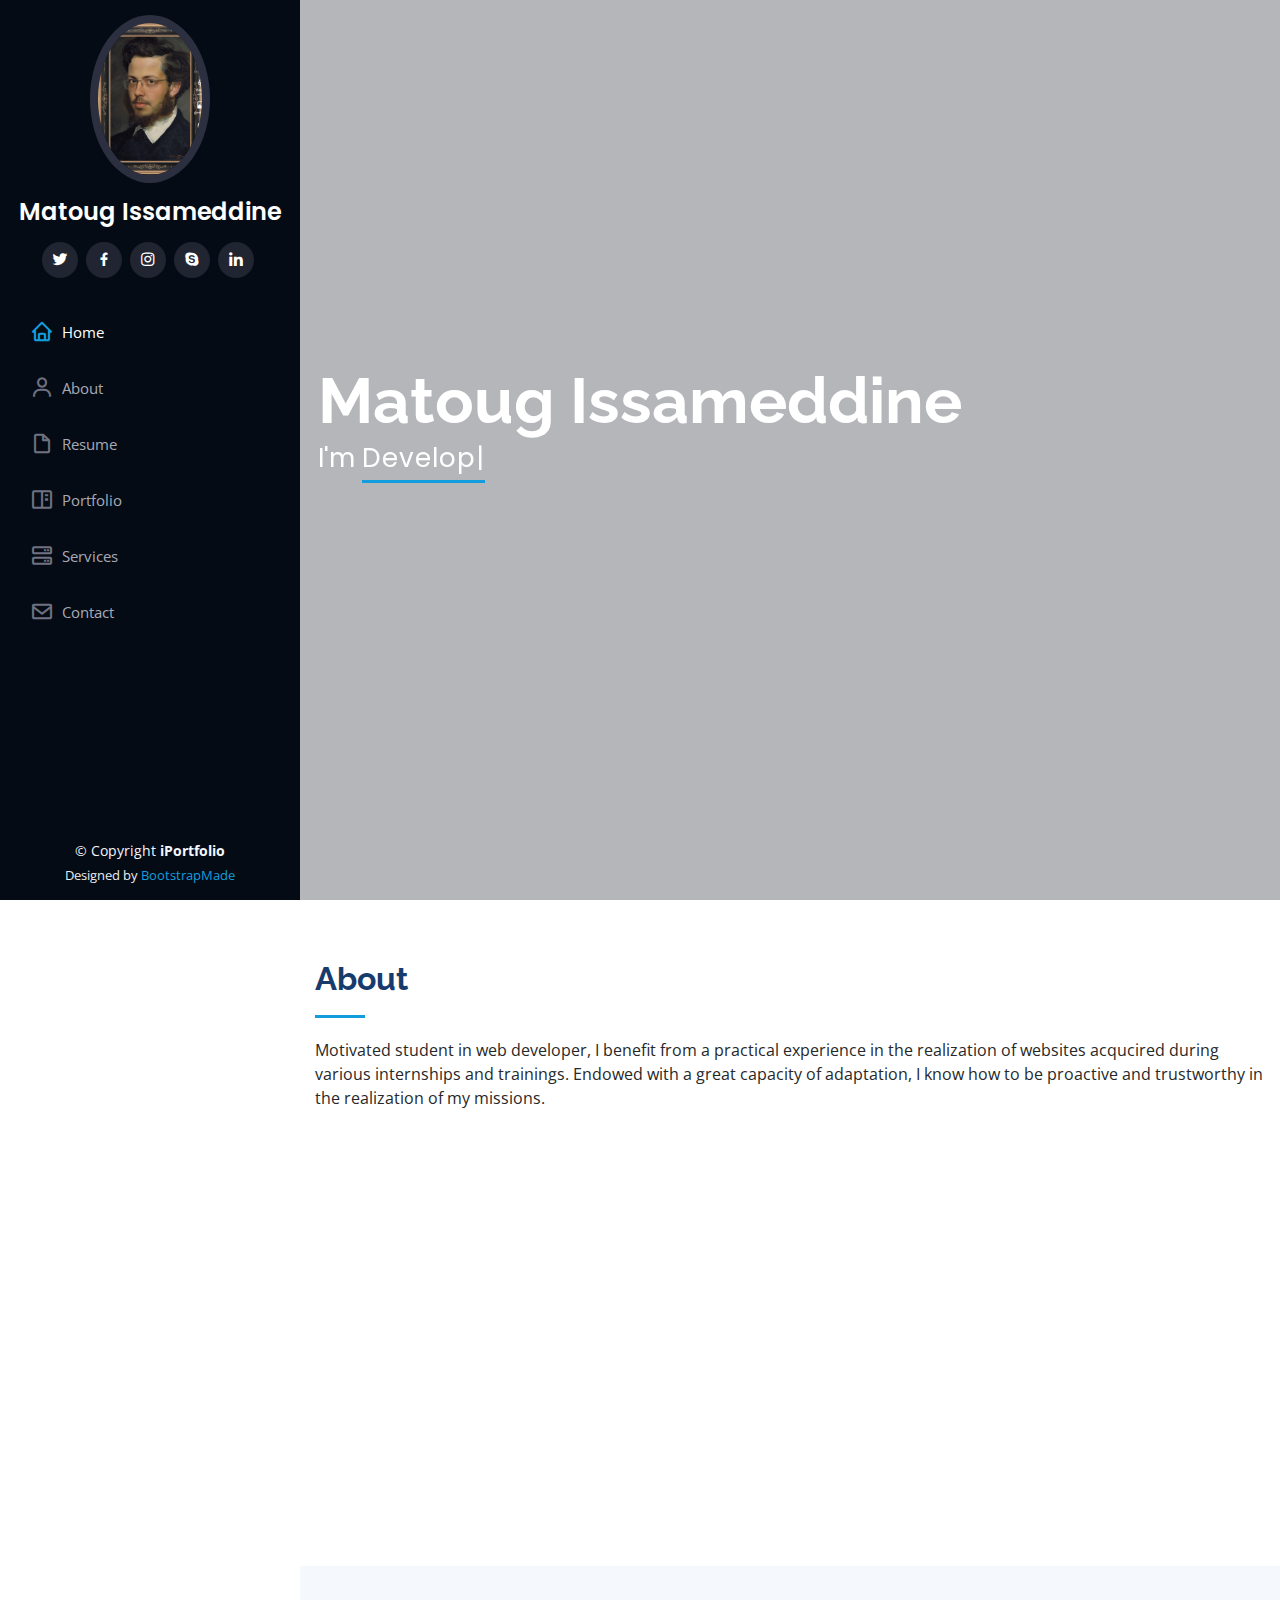
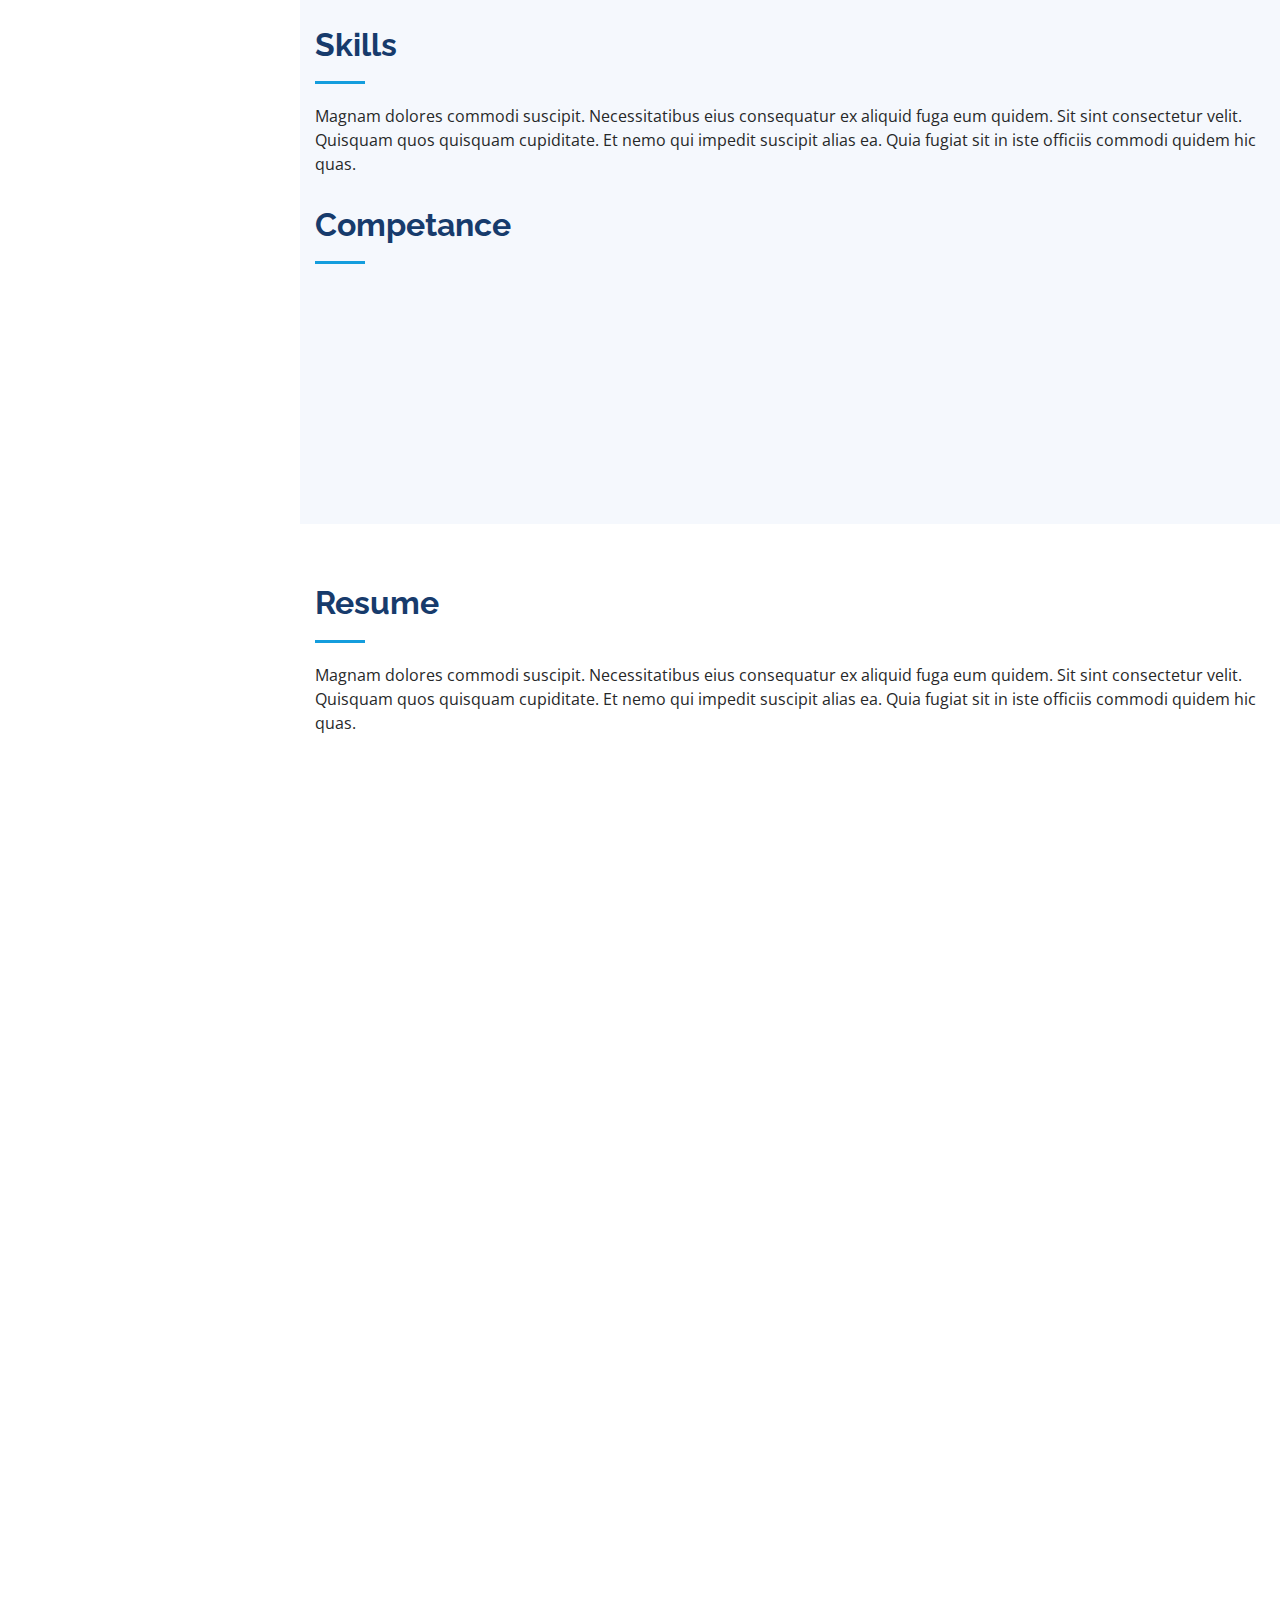
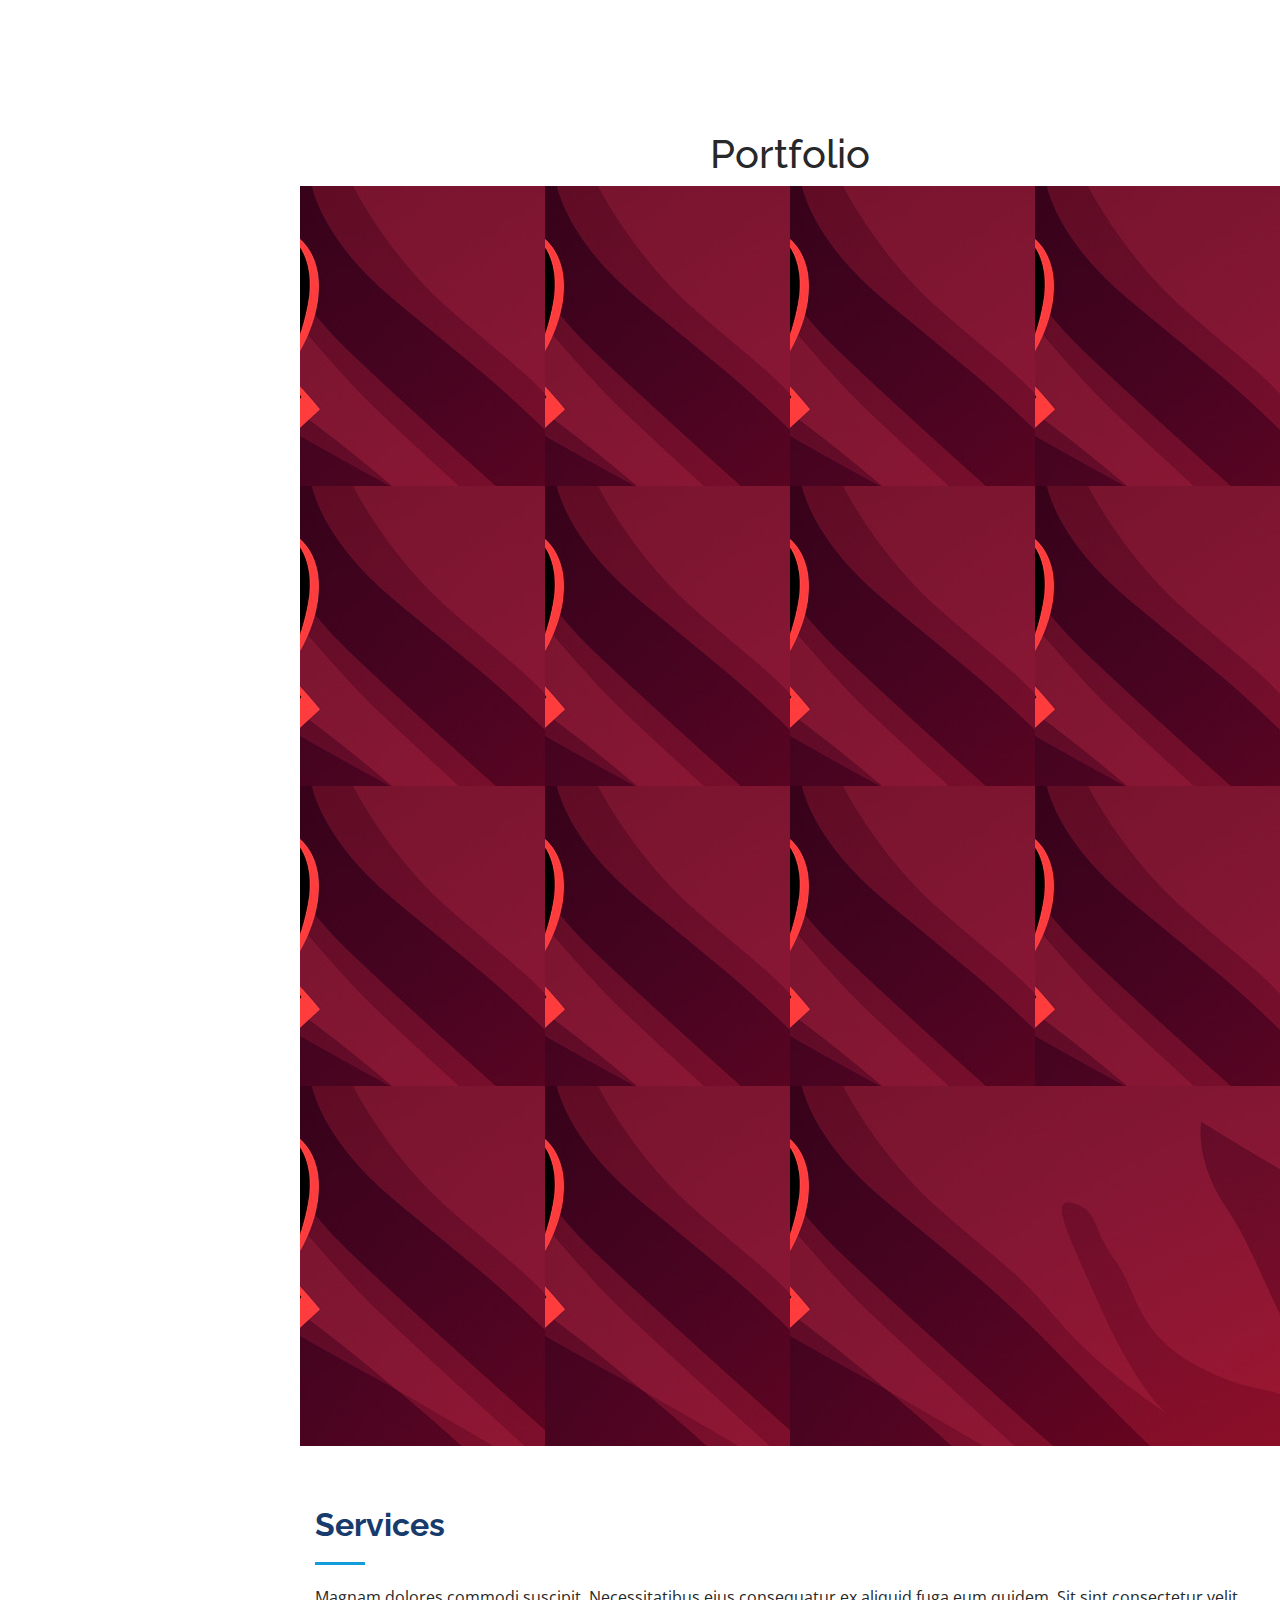
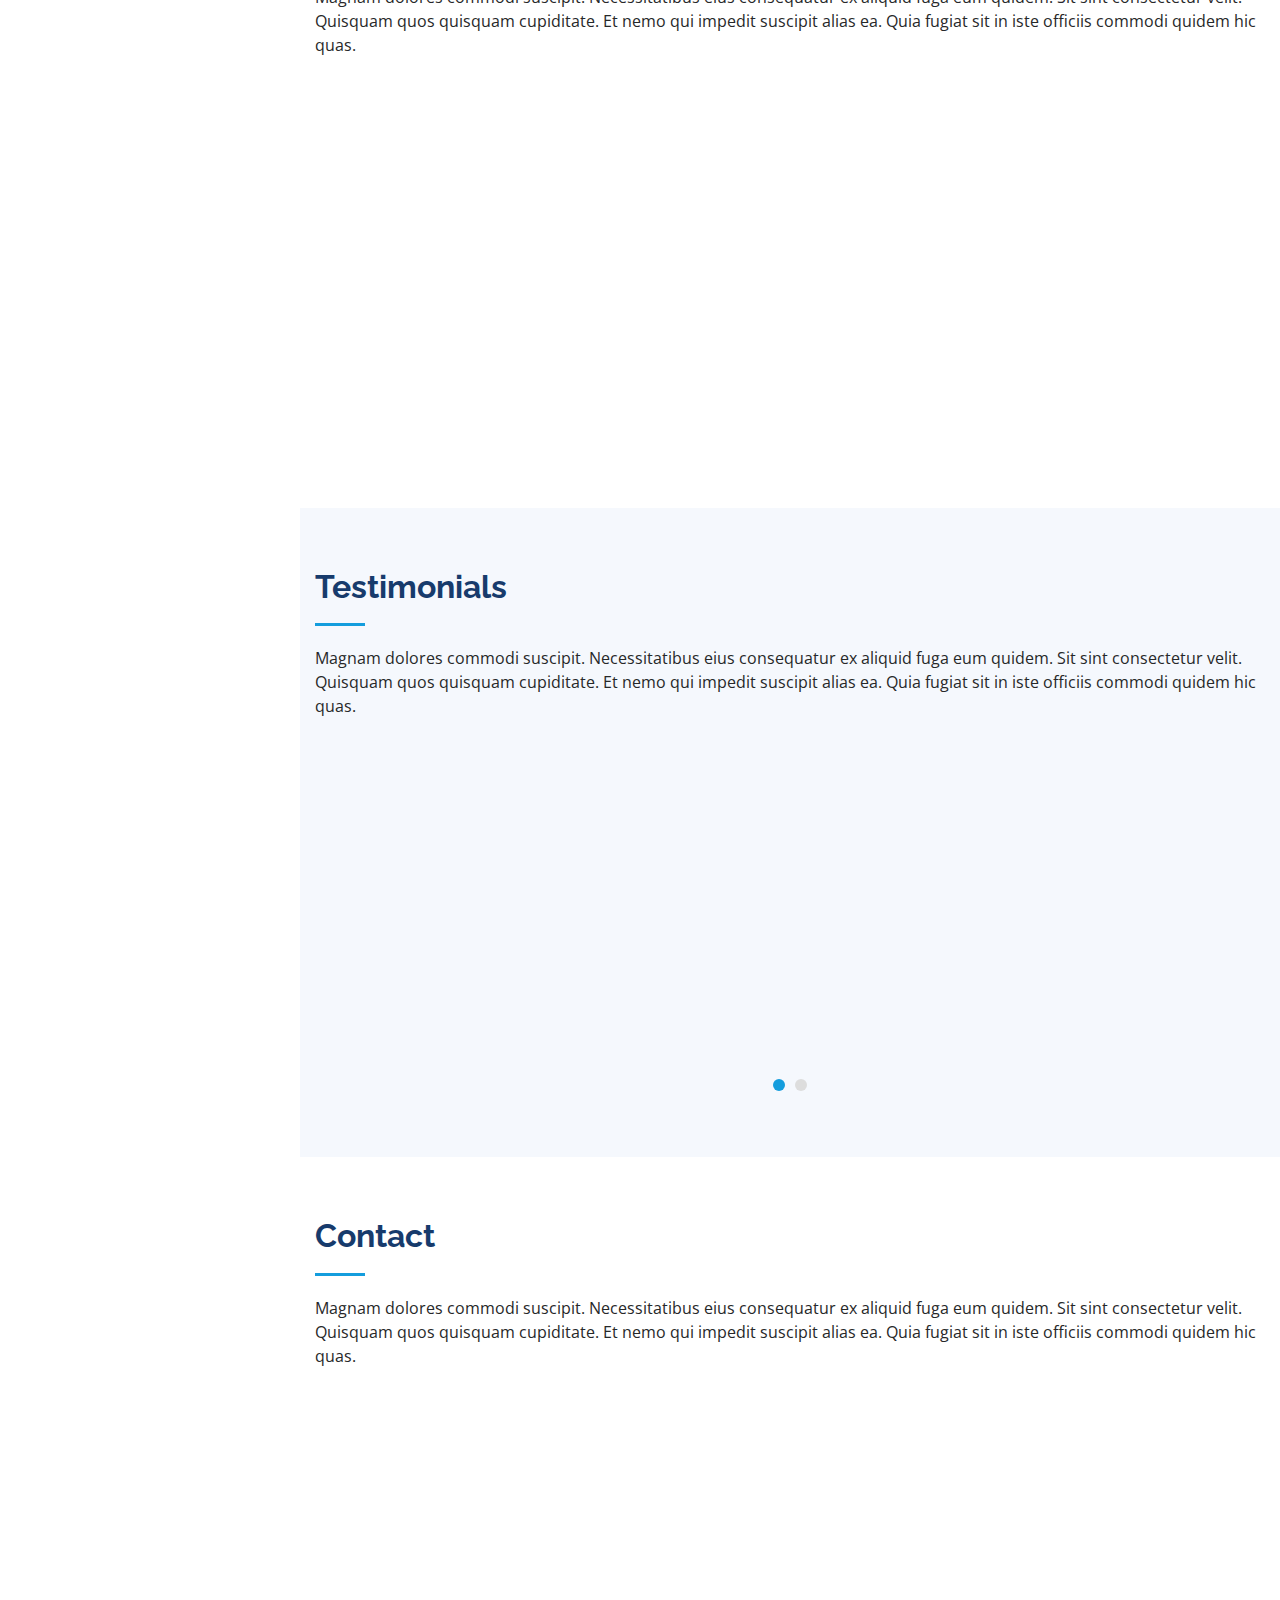
==== commit 6889920c: "fox" ====
--- a/PORTOFOLIO/index.html
+++ b/PORTOFOLIO/index.html
@@ -81,7 +81,7 @@
         <div class="section-title">
           <h2>About</h2>
           <p>Motivated student in web developer, I benefit from a practical experience in the realization of websites
-            acquired during various internships and trainings. Endowed with a great capacity of adaptation, I know how
+            acqucired during various internships and trainings. Endowed with a great capacity of adaptation, I know how
             to be proactive and trustworthy in the realization of my missions.</p>
         </div>
 
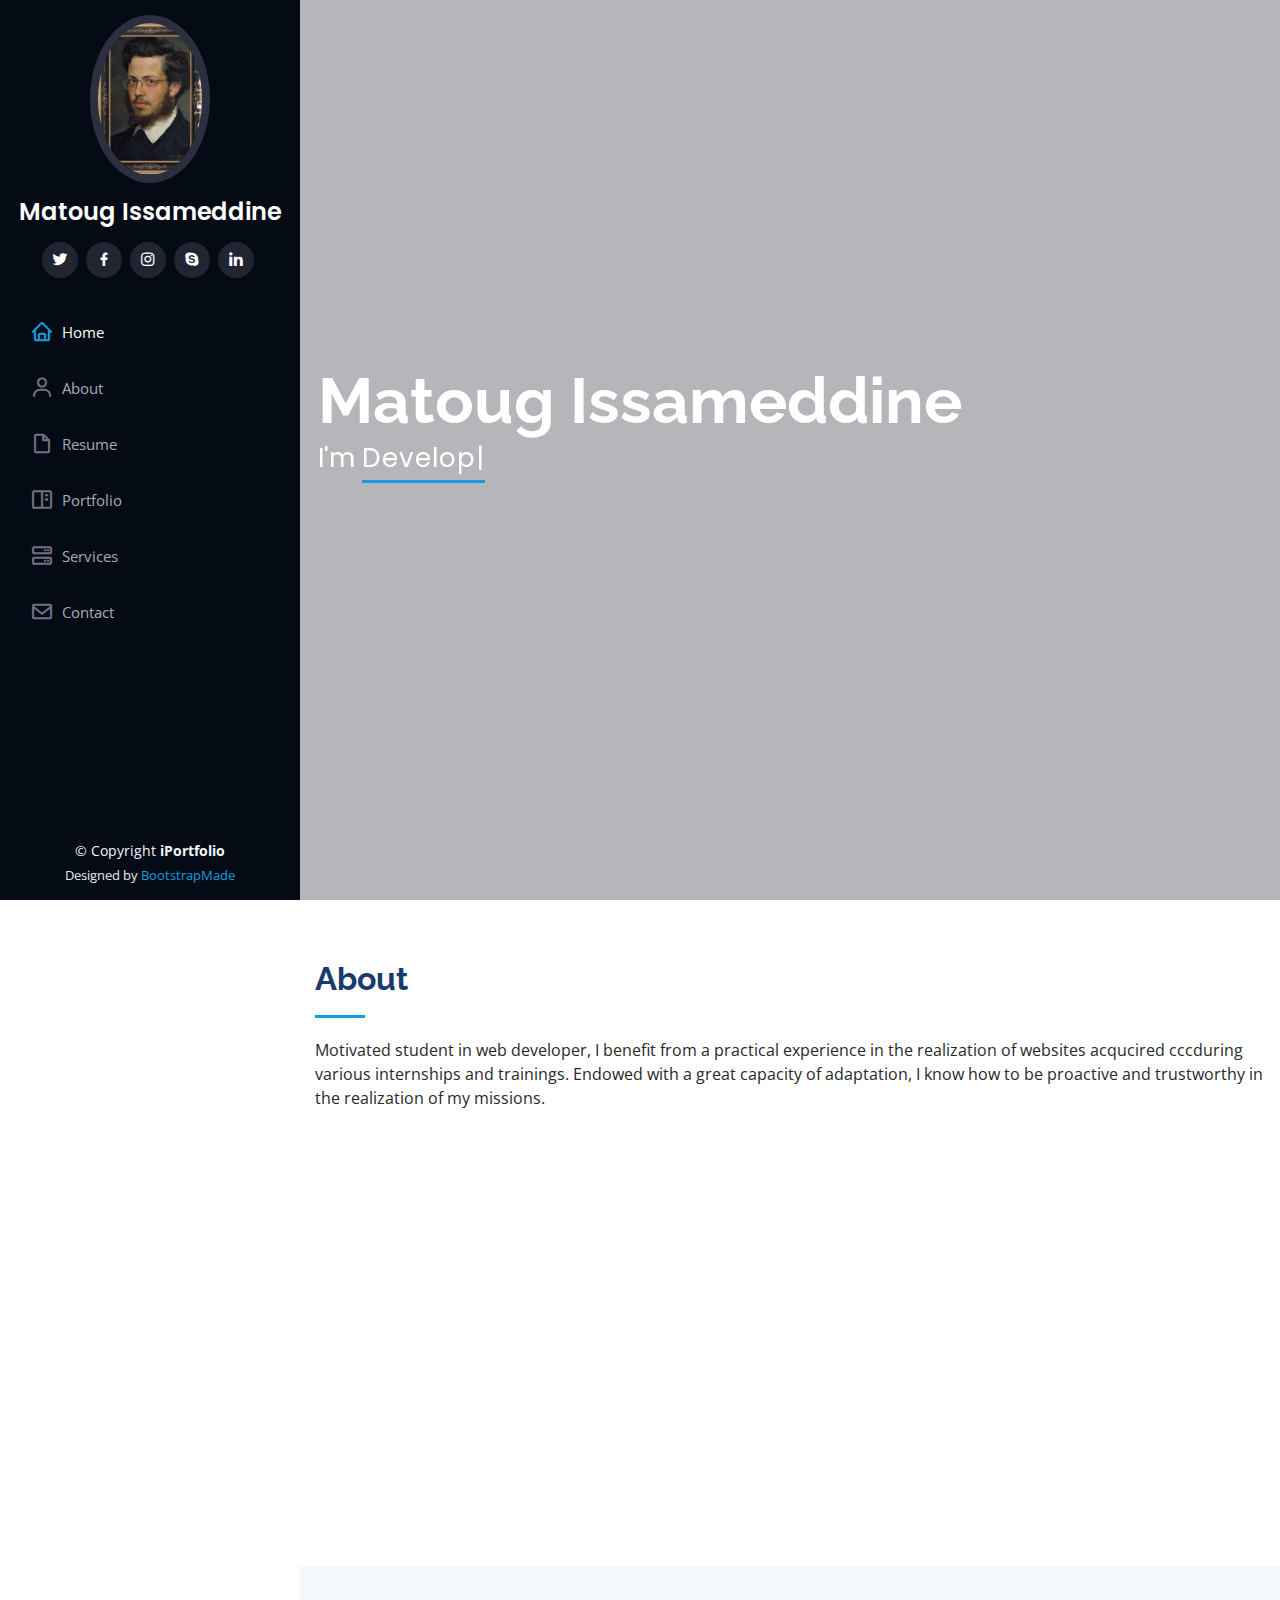
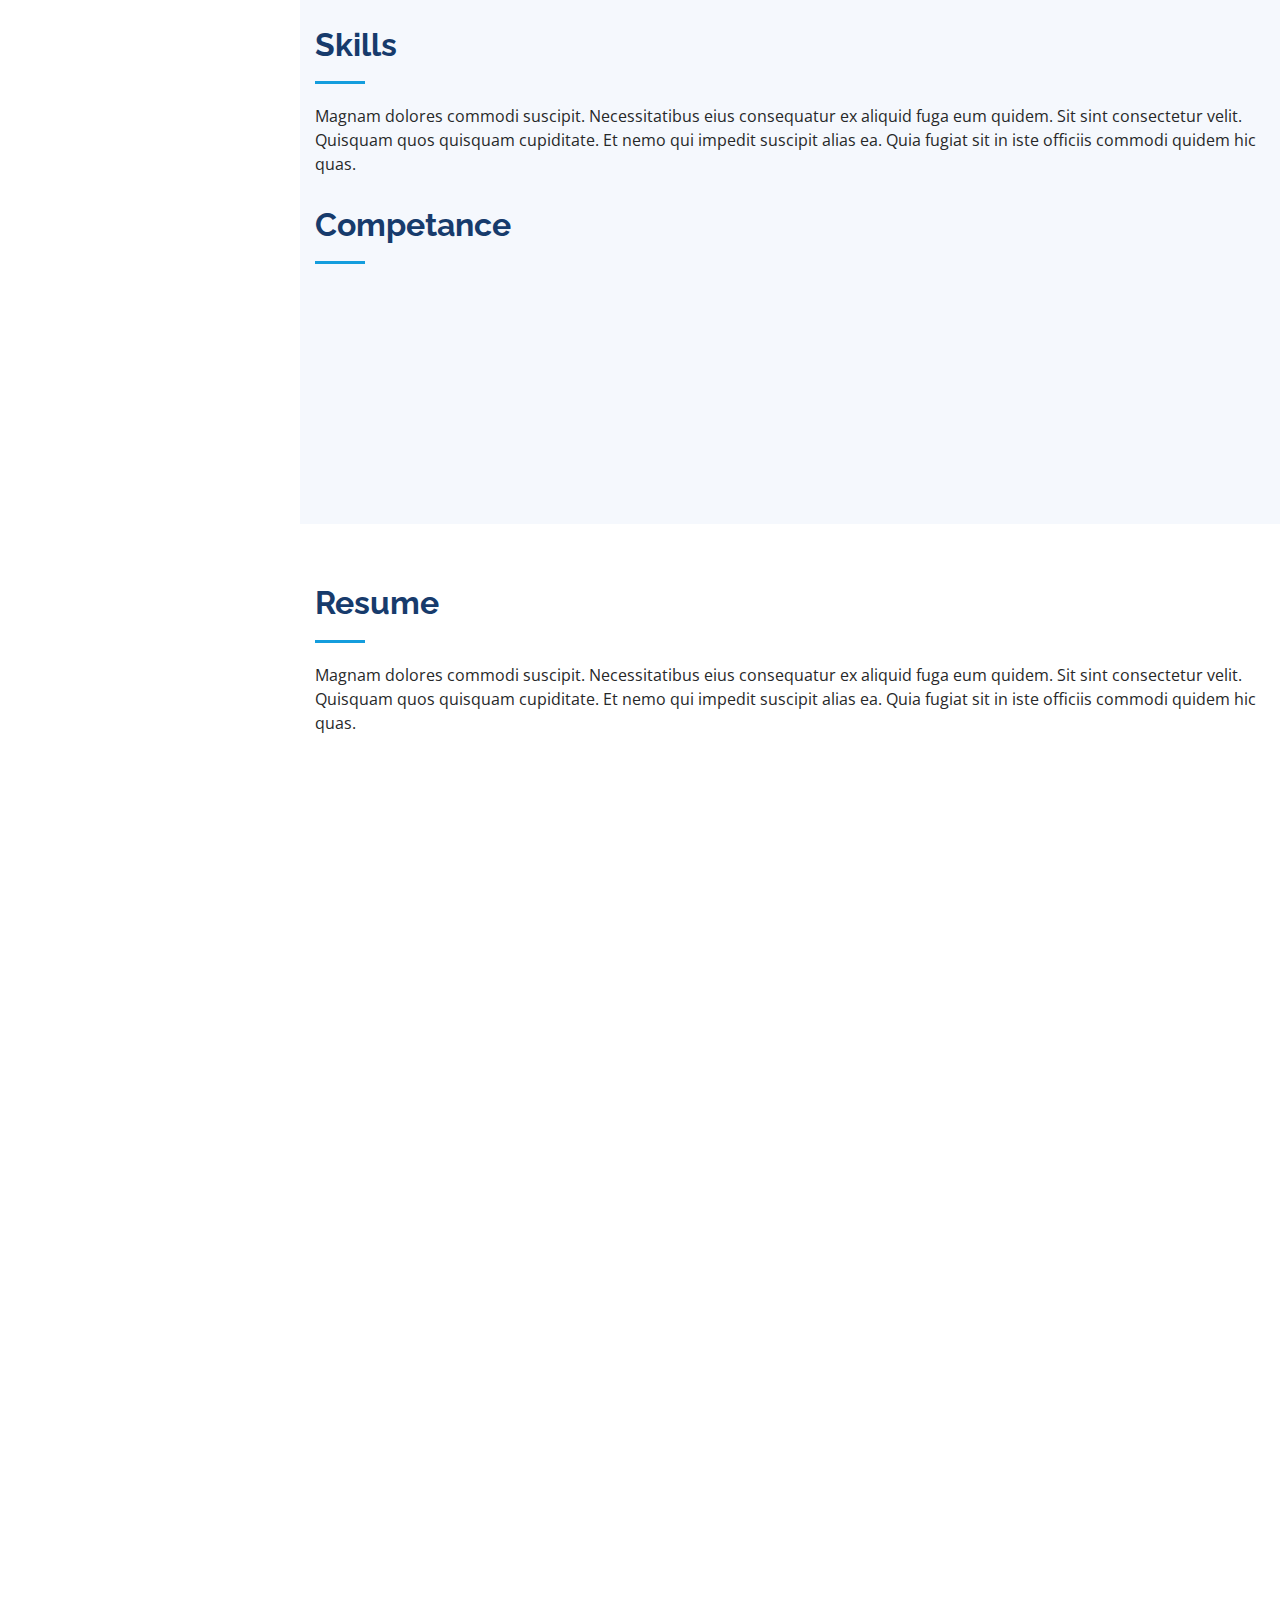
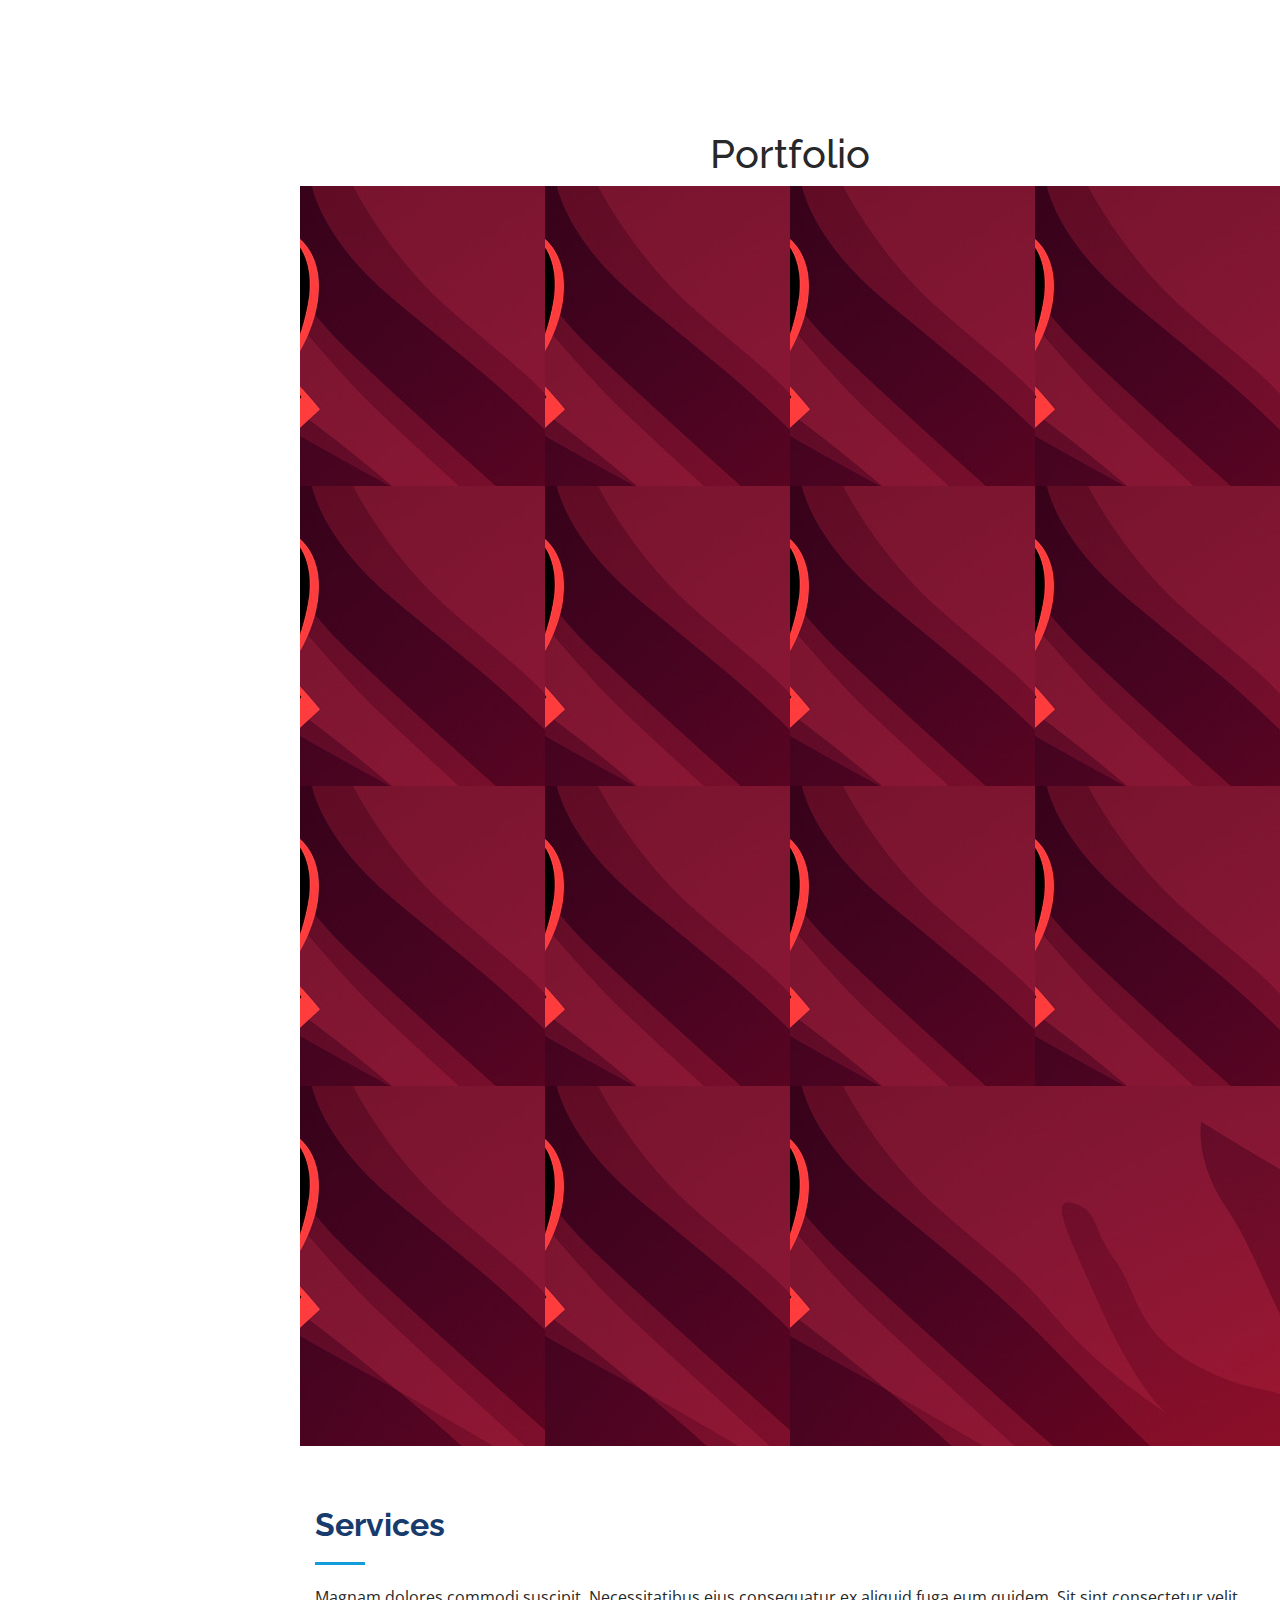
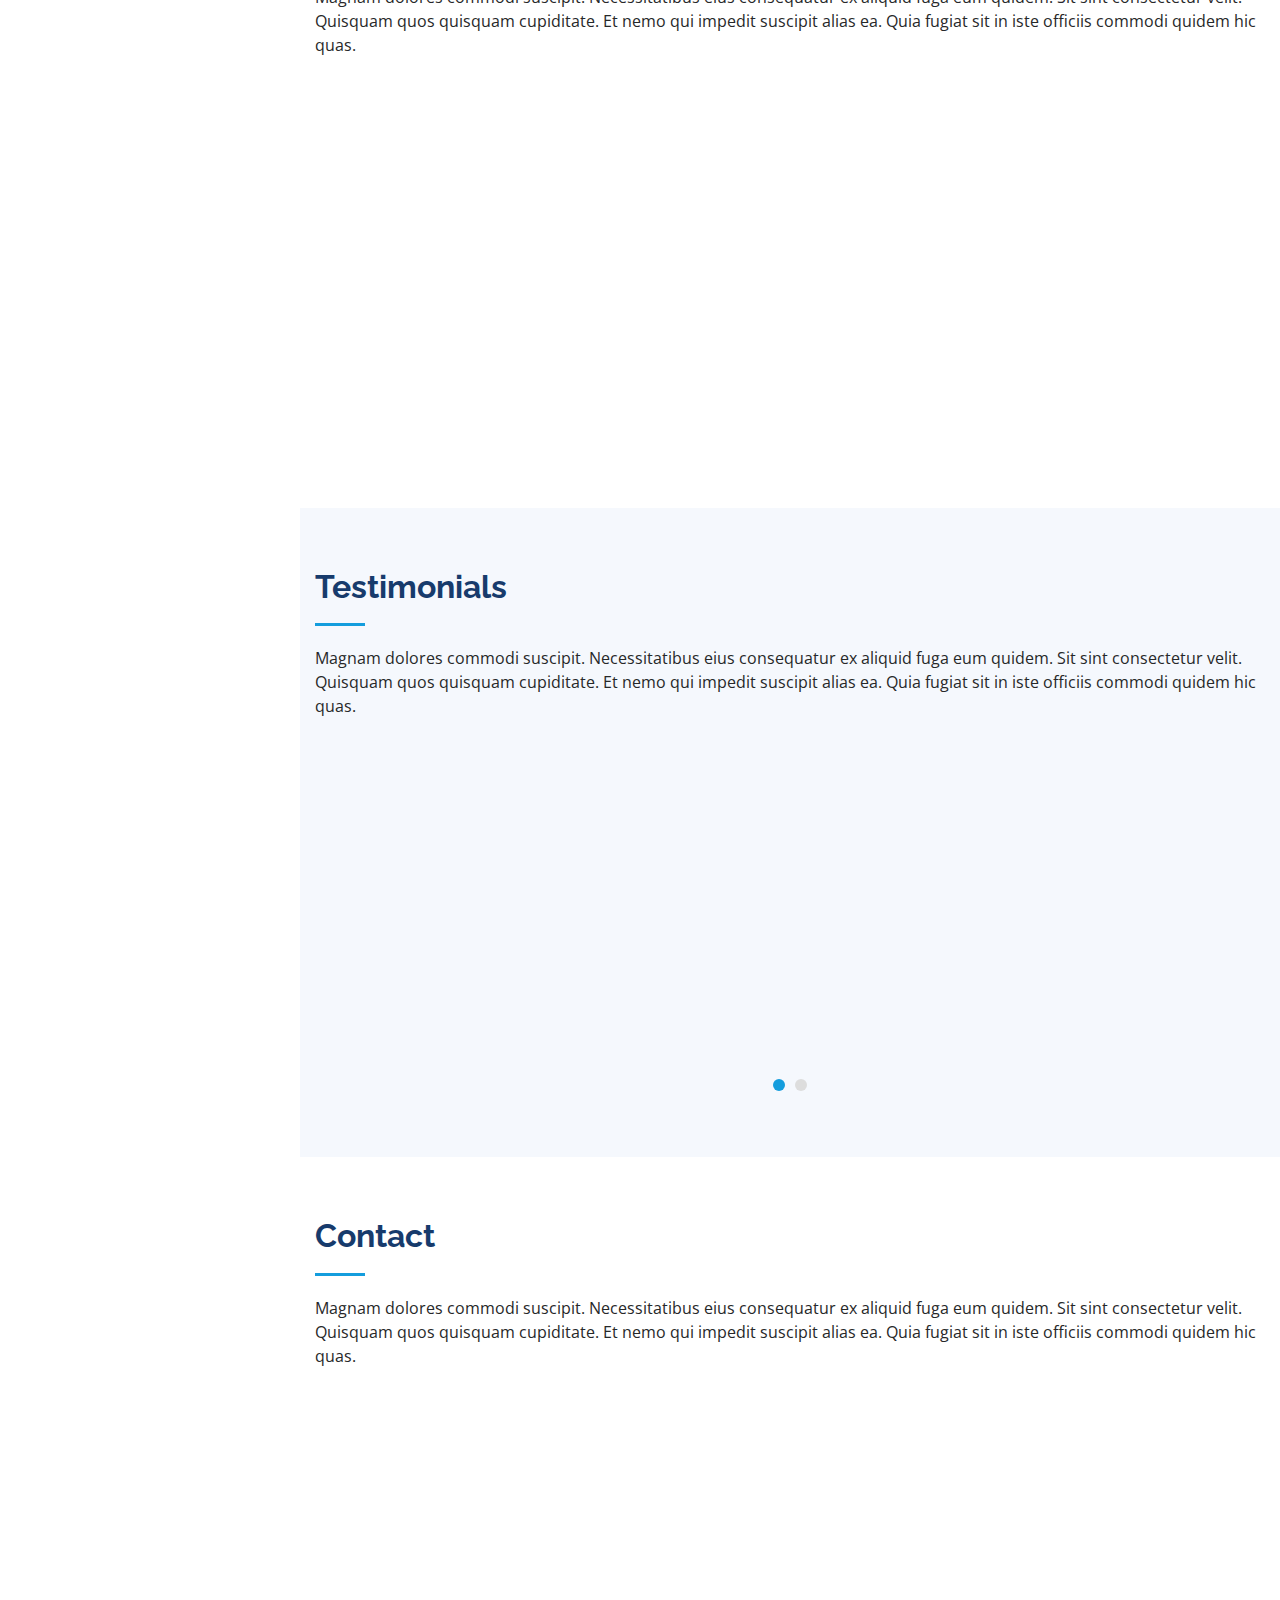
==== commit fa3b05e9: "loha" ====
--- a/PORTOFOLIO/index.html
+++ b/PORTOFOLIO/index.html
@@ -81,7 +81,7 @@
         <div class="section-title">
           <h2>About</h2>
           <p>Motivated student in web developer, I benefit from a practical experience in the realization of websites
-            acqucired during various internships and trainings. Endowed with a great capacity of adaptation, I know how
+            acqucired cccduring various internships and trainings. Endowed with a great capacity of adaptation, I know how
             to be proactive and trustworthy in the realization of my missions.</p>
         </div>
 
--- a/PORTOFOLIO/doc/css/style.css
+++ b/PORTOFOLIO/doc/css/style.css
@@ -1,7 +1,3 @@
-
-/*--------------------------------------------------------------
-# General
---------------------------------------------------------------*/
 body {
   font-family: "Open Sans", sans-serif;
   color: #272829;
@@ -16,7 +12,12 @@
   text-decoration: none;
 }
 
-h1, h2, h3, h4, h5, h6 {
+h1,
+h2,
+h3,
+h4,
+h5,
+h6 {
   font-family: "Raleway", sans-serif;
 }
 
@@ -84,7 +85,8 @@
   font-family: "Poppins", sans-serif;
 }
 
-#header .profile h1 a, #header .profile h1 a:hover {
+#header .profile h1 a,
+#header .profile h1 a:hover {
   color: #fff;
   text-decoration: none;
 }
@@ -158,12 +160,16 @@
   color: #6f7180;
 }
 
-.nav-menu a:hover, .nav-menu .active > a, .nav-menu li:hover > a {
+.nav-menu a:hover,
+.nav-menu .active > a,
+.nav-menu li:hover > a {
   text-decoration: none;
   color: #fff;
 }
 
-.nav-menu a:hover i, .nav-menu .active > a i, .nav-menu li:hover > a i {
+.nav-menu a:hover i,
+.nav-menu .active > a i,
+.nav-menu li:hover > a i {
   color: #149ddd;
 }
 
@@ -292,7 +298,7 @@
 }
 
 .section-title h2::after {
-  content: '';
+  content: "";
   position: absolute;
   display: block;
   width: 50px;
@@ -415,10 +421,9 @@
 .skills .progress-bar {
   width: 1px;
   height: 10px;
-  transition: .9s;
+  transition: 0.9s;
   background-color: #149ddd;
 }
-
 
 .resume .resume-title {
   font-size: 26px;
@@ -488,7 +493,6 @@
   text-align: center;
   background: #fff;
   border-radius: 50px;
-  padding: 2px 15px;
 }
 
 .portfolio #portfolio-flters li {
@@ -504,7 +508,8 @@
   transition: all 0.3s ease-in-out;
 }
 
-.portfolio #portfolio-flters li:hover, .portfolio #portfolio-flters li.filter-active {
+.portfolio #portfolio-flters li:hover,
+.portfolio #portfolio-flters li.filter-active {
   color: #149ddd;
 }
 
@@ -625,7 +630,6 @@
   font-size: 14px;
 }
 
-
 .testimonials .testimonial-item {
   box-sizing: content-box;
   text-align: center;
@@ -651,7 +655,8 @@
   margin: 0;
 }
 
-.testimonials .testimonial-item .quote-icon-left, .testimonials .testimonial-item .quote-icon-right {
+.testimonials .testimonial-item .quote-icon-left,
+.testimonials .testimonial-item .quote-icon-right {
   color: #c3e8fa;
   font-size: 26px;
 }
@@ -692,7 +697,8 @@
   left: calc(50% - 20px);
 }
 
-.testimonials .owl-nav, .testimonials .owl-dots {
+.testimonials .owl-nav,
+.testimonials .owl-dots {
   margin-top: 5px;
   text-align: center;
 }
@@ -784,7 +790,9 @@
   color: #fff;
 }
 
-.contact .info .email:hover i, .contact .info .address:hover i, .contact .info .phone:hover i {
+.contact .info .email:hover i,
+.contact .info .address:hover i,
+.contact .info .phone:hover i {
   background: #149ddd;
   color: #fff;
 }
@@ -850,7 +858,8 @@
   animation: animate-loading 1s linear infinite;
 }
 
-.contact .php-email-form input, .contact .php-email-form textarea {
+.contact .php-email-form input,
+.contact .php-email-form textarea {
   border-radius: 0;
   box-shadow: none;
   font-size: 14px;
@@ -937,7 +946,6 @@
   }
 }
 
-
 .col-lg-fifth {
   display: flex;
   justify-content: center;
@@ -950,7 +958,7 @@
   padding: 0;
 }
 
-.portfolio-sorting  {
+.portfolio-sorting {
   margin-bottom: 60px;
 }
 
@@ -968,8 +976,8 @@
 
 .portfolio-sorting .active,
 .portfolio-sorting .btn:active {
-  background-color: #ffd500; 
-  border-color: #ffd500; 
+  background-color: #ffd500;
+  border-color: #ffd500;
   color: #fff;
   box-shadow: none;
 }
@@ -986,7 +994,7 @@
   left: 100%;
   right: 100%;
   height: 2px;
-  content: '';
+  content: "";
   opacity: 0;
   transition: all 0.4s;
   -webkit-transition: all 0.4s;
@@ -1028,7 +1036,8 @@
   width: 100%;
   left: 0;
   -webkit-transition: opacity 0.45s, -webkit-transform 0.45s;
-  transition: opacity 0.45s,-webkit-transform 0.45s, -moz-transform 0.45s, -o-transform 0.45s, transform 0.45s;
+  transition: opacity 0.45s, -webkit-transform 0.45s, -moz-transform 0.45s,
+    -o-transform 0.45s, transform 0.45s;
 }
 
 .portfolio-link h3 {
@@ -1044,7 +1053,6 @@
   -webkit-transform: translate3d(50%, 0%, 0);
   -o-transform: translate3d(50%, 0%, 0);
   -ms-transform: translate3d(50%, 0%, 0);
-
 }
 
 .portfolio-link p {
@@ -1081,9 +1089,8 @@
   opacity: 1;
 }
 
-
 #PortfolioItemSlider {
- margin-bottom: 0;
+  margin-bottom: 0;
 }
 
 .portfolio-date-cat-cl li {
@@ -1105,8 +1112,6 @@
   font-weight: 700;
   text-transform: uppercase;
 }
-
-
 
 /*--------------------------------------------------------------
 # Footer
